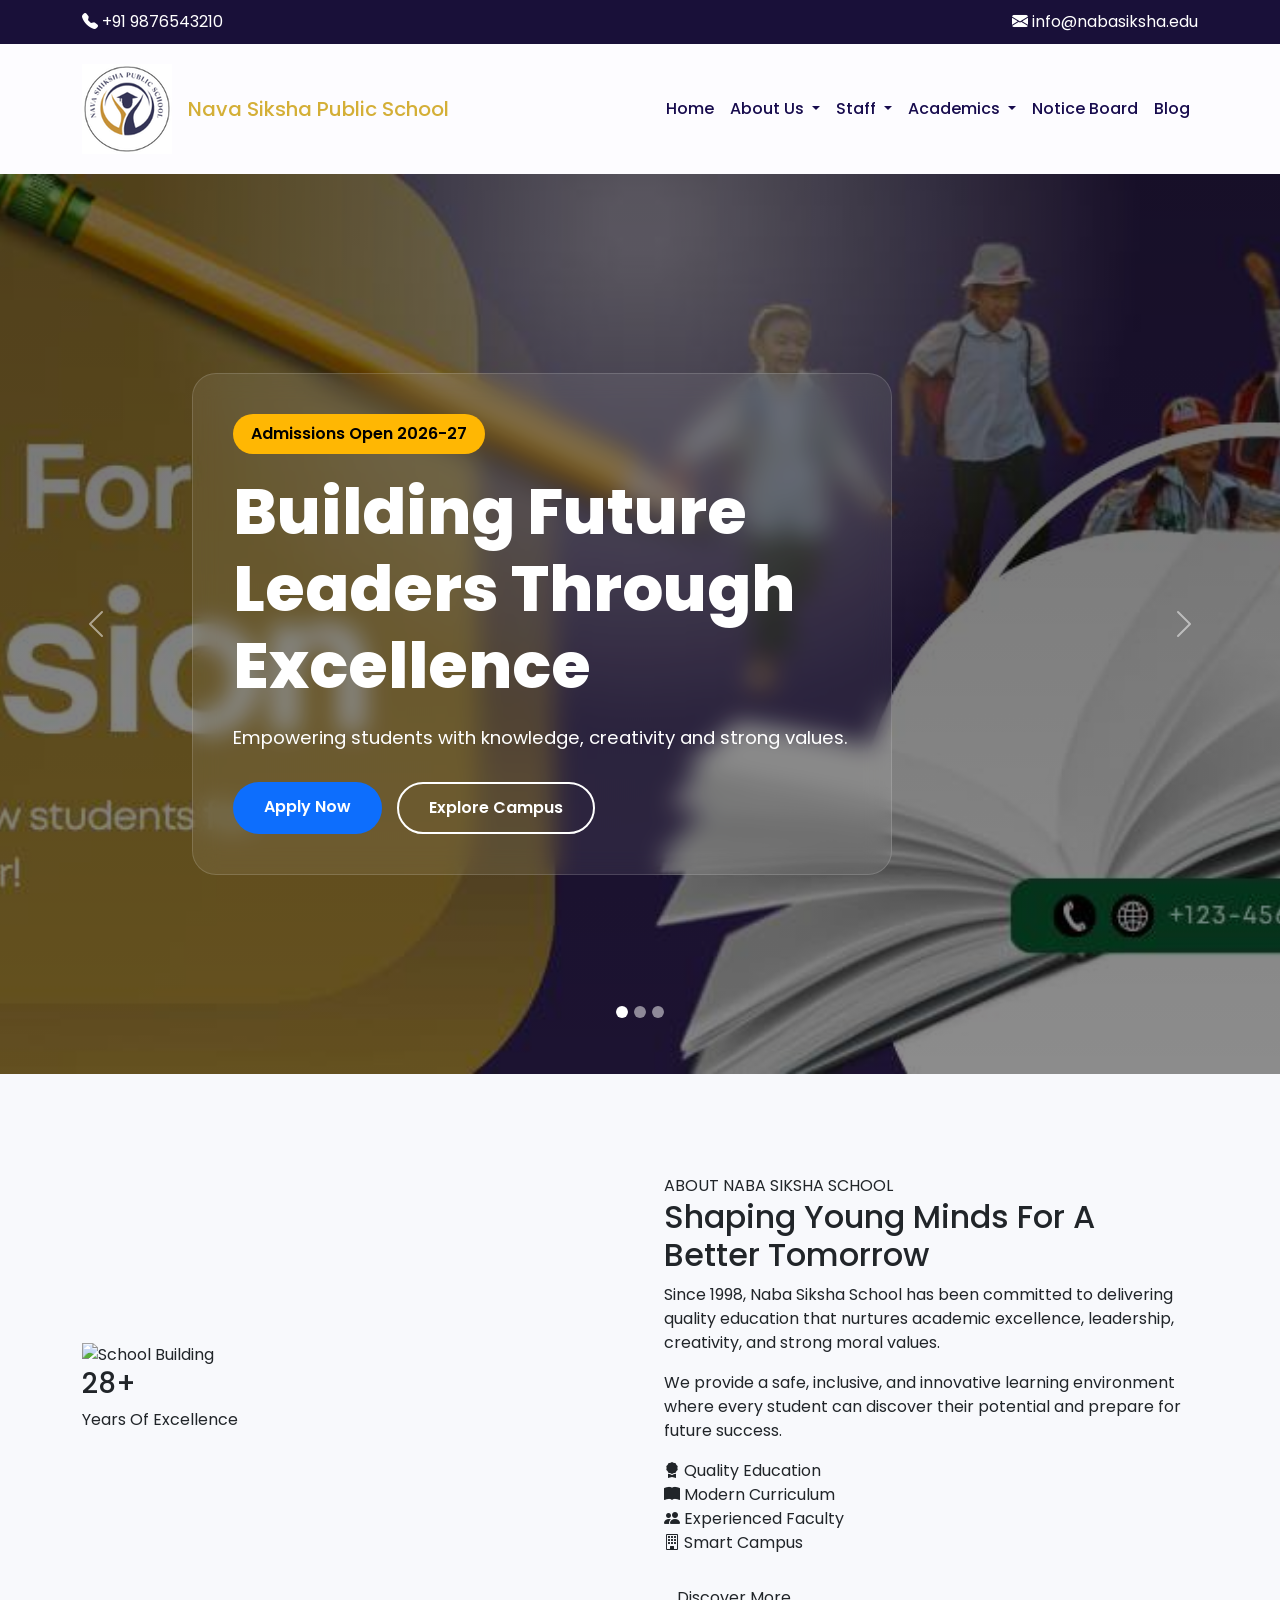
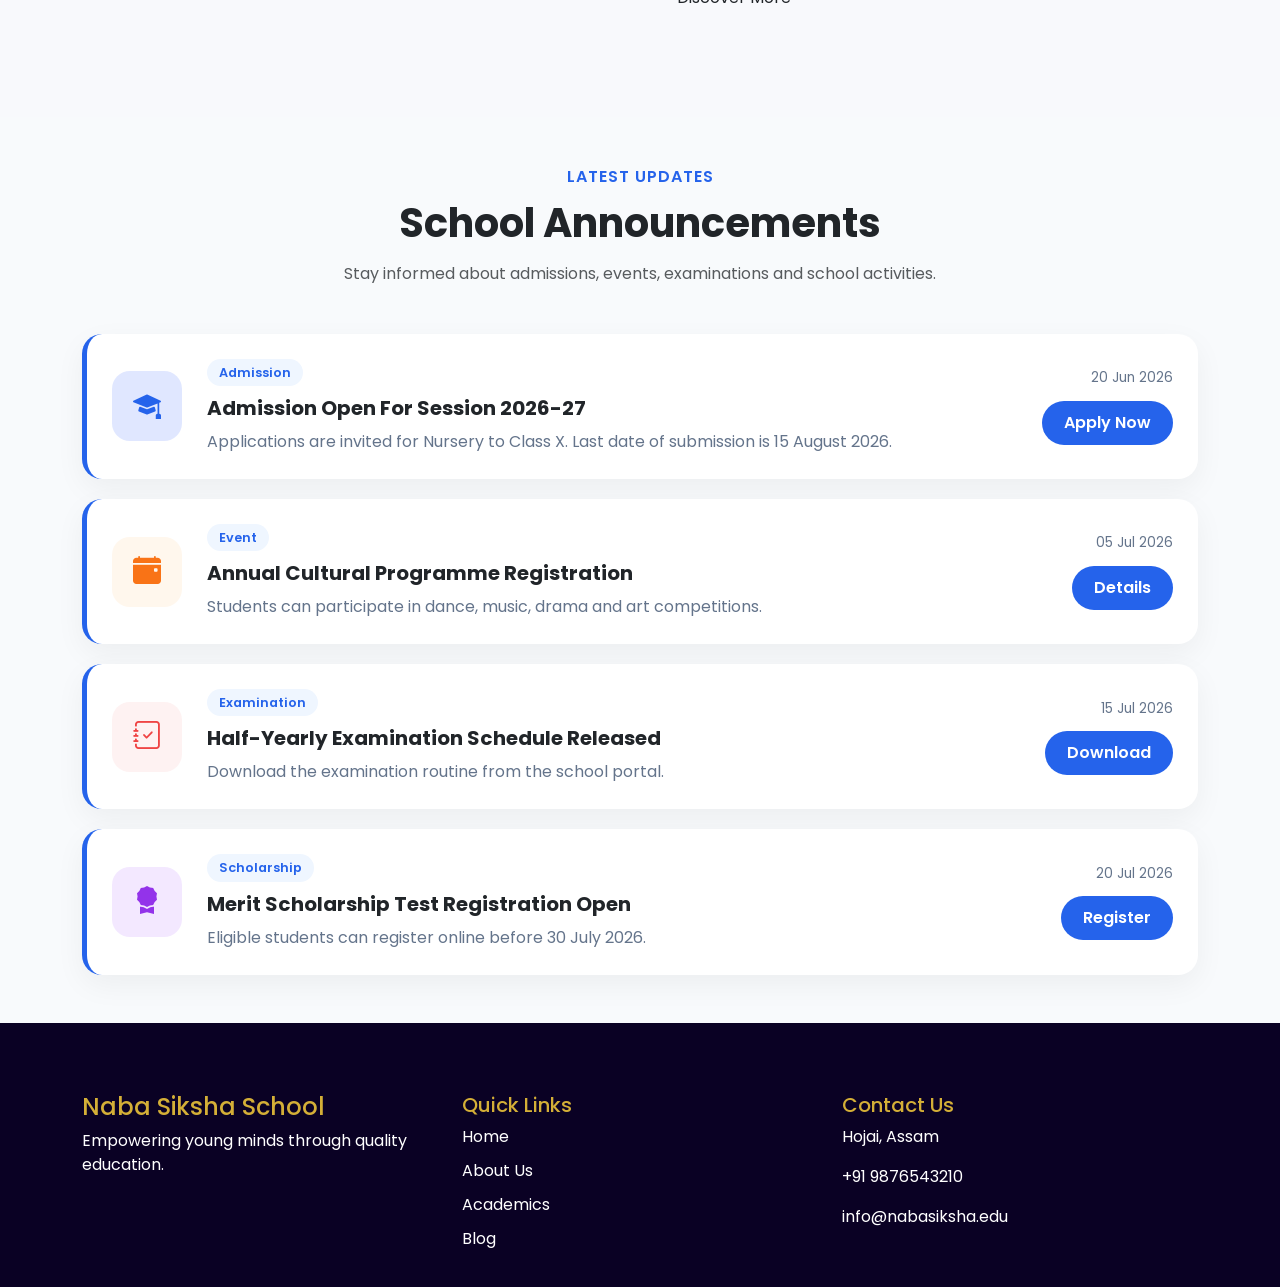
==== index.html @ 8fa44a5c "update" ====
<!DOCTYPE html>
<html lang="en">
<head>
<meta charset="UTF-8">
<meta name="viewport" content="width=device-width, initial-scale=1.0">

<title>Naba Siksha School</title>

<link href="https://cdn.jsdelivr.net/npm/bootstrap@5.3.3/dist/css/bootstrap.min.css" rel="stylesheet">

<link rel="stylesheet" href="https://cdn.jsdelivr.net/npm/bootstrap-icons@1.11.3/font/bootstrap-icons.css">

<link rel="preconnect" href="https://fonts.googleapis.com">
<link href="https://fonts.googleapis.com/css2?family=Poppins:wght@300;400;500;600;700;800&display=swap" rel="stylesheet">
<link rel="stylesheet"
href="https://cdn.jsdelivr.net/npm/bootstrap-icons@1.11.3/font/bootstrap-icons.min.css">

<link rel="stylesheet" href="assets/css/index.css">
</head>

<body>

<!-- Top Header -->
<div class="top-header">
    <div class="container">
        <div class="row">
            <div class="col-md-6">
                <span><i class="bi bi-telephone-fill"></i> +91 9876543210</span>
            </div>

            <div class="col-md-6 text-end">
                <span><i class="bi bi-envelope-fill"></i> info@nabasiksha.edu</span>
            </div>
        </div>
    </div>
</div>

<!-- Navbar -->
<nav class="navbar navbar-expand-lg navbar-dark sticky-top">
    <div class="container">

       <a class="navbar-brand d-flex align-items-center" href="#">
    
    <img src="assets/image/logo/logo.png"
         alt="School Logo"
         class="school-logo">

    <div class="ms-3">
        <h5 class="mb-0 school-name">
            Nava Siksha Public School
        
    </div>

</a>

        <button class="navbar-toggler"
                type="button"
                data-bs-toggle="collapse"
                data-bs-target="#navbarContent">
            <span class="navbar-toggler-icon"></span>
        </button>

        <div class="collapse navbar-collapse" id="navbarContent">

            <ul class="navbar-nav ms-auto">

                <li class="nav-item">
                    <a class="nav-link active" href="#">Home</a>
                </li>

                <li class="nav-item dropdown">
                    <a class="nav-link dropdown-toggle"
                       href="#"
                       data-bs-toggle="dropdown">
                        About Us
                    </a>

                    <ul class="dropdown-menu">
                        <li>
                            <a class="dropdown-item" href="#">
                                About The School
                            </a>
                        </li>

                        <li>
                            <a class="dropdown-item" href="#">
                                Vision & Goals
                            </a>
                        </li>
                    </ul>
                </li>

                <li class="nav-item dropdown">
                    <a class="nav-link dropdown-toggle"
                       href="#"
                       data-bs-toggle="dropdown">
                        Staff
                    </a>

                    <ul class="dropdown-menu">
                        <li><a class="dropdown-item" href="#">Rector's Message</a></li>
                        <li><a class="dropdown-item" href="#">Principal's Message</a></li>
                        <li><a class="dropdown-item" href="#">Our Faculty</a></li>
                        <li><a class="dropdown-item" href="#">Governing Body</a></li>
                    </ul>
                </li>

                <li class="nav-item dropdown">
                    <a class="nav-link dropdown-toggle"
                       href="#"
                       data-bs-toggle="dropdown">
                        Academics
                    </a>

                    <ul class="dropdown-menu">
                        <li><a class="dropdown-item" href="#">Sports</a></li>
                        <li><a class="dropdown-item" href="#">Occasions</a></li>
                        <li><a class="dropdown-item" href="#">Parent Teacher Meet</a></li>
                    </ul>
                </li>

                <li class="nav-item">
                    <a class="nav-link" href="#">Notice Board</a>
                </li>

                <li class="nav-item">
                    <a class="nav-link" href="#">Blog</a>
                </li>

            </ul>

        </div>
    </div>
</nav>

<!-- Hero Section -->
<section class="hero-section">

    <div id="schoolSlider"
         class="carousel slide carousel-fade"
         data-bs-ride="carousel">

        <!-- Indicators -->
        <div class="carousel-indicators">
            <button type="button"
                    data-bs-target="#schoolSlider"
                    data-bs-slide-to="0"
                    class="active"></button>

            <button type="button"
                    data-bs-target="#schoolSlider"
                    data-bs-slide-to="1"></button>

            <button type="button"
                    data-bs-target="#schoolSlider"
                    data-bs-slide-to="2"></button>
        </div>

        <div class="carousel-inner">

            <!-- Slide 1 -->
            <div class="carousel-item active">
                <img src="assets/image/1.jpg" class="d-block w-100" alt="School">

                <div class="overlay"></div>

                <div class="carousel-caption">
                    <div class="hero-content">
                        <span class="hero-badge">
                            Admissions Open 2026-27
                        </span>

                        <h1>
                            Building Future Leaders Through Excellence
                        </h1>

                        <p>
                            Empowering students with knowledge,
                            creativity and strong values.
                        </p>

                        <div class="hero-buttons">
                            <a href="#" class="btn btn-primary-custom">
                                Apply Now
                            </a>

                            <a href="#" class="btn btn-outline-custom">
                                Explore Campus
                            </a>
                        </div>
                    </div>
                </div>
            </div>

            <!-- Slide 2 -->
            <div class="carousel-item">
                <img src="assets/image/2.jpg" class="d-block w-100" alt="Students">

                <div class="overlay"></div>

                <div class="carousel-caption">
                    <div class="hero-content">
                        <span class="hero-badge">
                            Learn • Lead • Inspire
                        </span>

                        <h1>
                            Where Knowledge Meets Character
                        </h1>

                        <p>
                            Creating confident learners and responsible
                            citizens for tomorrow.
                        </p>
                    </div>
                </div>
            </div>

            <!-- Slide 3 -->
            <div class="carousel-item">
                <img src="assets/image/3.jpg" class="d-block w-100" alt="Campus">

                <div class="overlay"></div>

                <div class="carousel-caption">
                    <div class="hero-content">
                        <span class="hero-badge">
                            Modern Learning Environment
                        </span>

                        <h1>
                            Preparing Students For The Future
                        </h1>

                        <p>
                            Smart classrooms, innovation and holistic
                            development.
                        </p>
                    </div>
                </div>
            </div>

        </div>

        <!-- Controls -->
        <button class="carousel-control-prev"
                type="button"
                data-bs-target="#schoolSlider"
                data-bs-slide="prev">
            <span class="carousel-control-prev-icon"></span>
        </button>

        <button class="carousel-control-next"
                type="button"
                data-bs-target="#schoolSlider"
                data-bs-slide="next">
            <span class="carousel-control-next-icon"></span>
        </button>

    </div>

</section>

<!-- About Section -->
<section class="about-section section-padding">
    <div class="container">

        <div class="row align-items-center g-5">

            <!-- Image Area -->
            <div class="col-lg-6">
                <div class="about-image-wrapper">

                    <img src="assets/images/school-building.jpg"
                         alt="School Building"
                         class="img-fluid about-main-image">

                    <!-- Floating Badge -->
                    <div class="experience-card">
                        <h3>28+</h3>
                        <p>Years Of Excellence</p>
                    </div>

                </div>
            </div>

            <!-- Content Area -->
            <div class="col-lg-6">

                <span class="section-tag">
                    ABOUT NABA SIKSHA SCHOOL
                </span>

                <h2 class="about-title">
                    Shaping Young Minds For A
                    Better Tomorrow
                </h2>

                <p class="about-text">
                    Since 1998, Naba Siksha School has been committed
                    to delivering quality education that nurtures
                    academic excellence, leadership, creativity, and
                    strong moral values.
                </p>

                <p class="about-text">
                    We provide a safe, inclusive, and innovative
                    learning environment where every student can
                    discover their potential and prepare for future
                    success.
                </p>

                <!-- Features -->
                <div class="about-features">

                    <div class="feature-item">
                        <i class="bi bi-award-fill"></i>
                        <span>Quality Education</span>
                    </div>

                    <div class="feature-item">
                        <i class="bi bi-book-fill"></i>
                        <span>Modern Curriculum</span>
                    </div>

                    <div class="feature-item">
                        <i class="bi bi-people-fill"></i>
                        <span>Experienced Faculty</span>
                    </div>

                    <div class="feature-item">
                        <i class="bi bi-building"></i>
                        <span>Smart Campus</span>
                    </div>

                </div>

                <div class="mt-4">
                    <a href="#" class="btn btn-theme">
                        Discover More
                    </a>
                </div>

            </div>

        </div>

    </div>
</section>

<!-- Notice Board Section -->
<section class="notice-section py-5">
    <div class="container">

        <div class="text-center mb-5">
            <span class="notice-subtitle">LATEST UPDATES</span>
            <h2 class="section-title">School Announcements</h2>
            <p class="text-muted">
                Stay informed about admissions, events, examinations and school activities.
            </p>
        </div>

        <div class="notice-timeline">

            <!-- Notice -->
            <div class="notice-box">
                <div class="notice-icon">
                    <i class="bi bi-mortarboard-fill"></i>
                </div>

                <div class="notice-content">
                    <span class="notice-category">Admission</span>
                    <h5>Admission Open For Session 2026-27</h5>
                    <p>
                        Applications are invited for Nursery to Class X.
                        Last date of submission is 15 August 2026.
                    </p>
                </div>

                <div class="notice-action">
                    <span class="notice-date">20 Jun 2026</span>
                    <a href="#" class="btn-view">Apply Now</a>
                </div>
            </div>

            <!-- Notice -->
            <div class="notice-box">
                <div class="notice-icon event">
                    <i class="bi bi-calendar-event-fill"></i>
                </div>

                <div class="notice-content">
                    <span class="notice-category">Event</span>
                    <h5>Annual Cultural Programme Registration</h5>
                    <p>
                        Students can participate in dance, music, drama and art competitions.
                    </p>
                </div>

                <div class="notice-action">
                    <span class="notice-date">05 Jul 2026</span>
                    <a href="#" class="btn-view">Details</a>
                </div>
            </div>

            <!-- Notice -->
            <div class="notice-box">
                <div class="notice-icon exam">
                    <i class="bi bi-journal-check"></i>
                </div>

                <div class="notice-content">
                    <span class="notice-category">Examination</span>
                    <h5>Half-Yearly Examination Schedule Released</h5>
                    <p>
                        Download the examination routine from the school portal.
                    </p>
                </div>

                <div class="notice-action">
                    <span class="notice-date">15 Jul 2026</span>
                    <a href="#" class="btn-view">Download</a>
                </div>
            </div>

            <!-- Notice -->
            <div class="notice-box">
                <div class="notice-icon scholarship">
                    <i class="bi bi-award-fill"></i>
                </div>

                <div class="notice-content">
                    <span class="notice-category">Scholarship</span>
                    <h5>Merit Scholarship Test Registration Open</h5>
                    <p>
                        Eligible students can register online before 30 July 2026.
                    </p>
                </div>

                <div class="notice-action">
                    <span class="notice-date">20 Jul 2026</span>
                    <a href="#" class="btn-view">Register</a>
                </div>
            </div>

        </div>

    </div>
</section>

<!-- Footer -->
<footer>
    <div class="container">
        <div class="row">

            <div class="col-lg-4">
                <h4>Naba Siksha School</h4>
                <p>
                    Empowering young minds through quality education.
                </p>
            </div>

            <div class="col-lg-4">
                <h5>Quick Links</h5>

                <ul>
                    <li>Home</li>
                    <li>About Us</li>
                    <li>Academics</li>
                    <li>Blog</li>
                </ul>
            </div>

            <div class="col-lg-4">
                <h5>Contact Us</h5>

                <p>Hojai, Assam</p>
                <p>+91 9876543210</p>
                <p>info@nabasiksha.edu</p>
            </div>

        </div>
    </div>
</footer>

<script src="https://cdn.jsdelivr.net/npm/bootstrap@5.3.3/dist/js/bootstrap.bundle.min.js"></script>
<script src="assets/js/main.js"></script>

</body>
</html>
---- assets/css/index.css ----
body{
    font-family:'Poppins',sans-serif;
    background:#f8f9fc;
}

.section-padding{
    padding:100px 0;
}

.top-header{
    background:#0e0530f3;
    color:#ffffff;
    padding:10px 0;
}

.navbar{
    background:#fdfcff;
    padding:15px 0;
}

.navbar-brand{
    color:#D4AF37 !important;
    font-size:1.5rem;
}

.nav-link{
    color:#170b4d !important;
    font-weight:500;
}

.nav-link:hover{
    color:#D4AF37 !important;
}

.dropdown-menu{
    border:none;
    border-radius:12px;
    box-shadow:0 10px 30px rgba(0,0,0,.1);
}

.dropdown-item:hover{
    background:#D4AF37;
    color:#0e0625;
}

.hero-section{
    position:relative;
}

.hero-section .carousel-item{
    height:100vh;
    min-height:650px;
}

.hero-section .carousel-item img{
    height:100%;
    width:100%;
    object-fit:cover;
    animation:zoomEffect 10s linear infinite;
}

.overlay{
    position:absolute;
    inset:0;
    background:linear-gradient(
        rgba(0,0,0,.55),
        rgba(0,0,0,.45)
    );
}

.carousel-caption{
    bottom:50%;
    transform:translateY(50%);
    text-align:left;
}

.hero-content{
    max-width:700px;
    padding:40px;
    border-radius:24px;
    backdrop-filter:blur(12px);
    background:rgba(255,255,255,.08);
    border:1px solid rgba(255,255,255,.15);
}

.hero-badge{
    display:inline-block;
    padding:8px 18px;
    border-radius:50px;
    background:#ffb703;
    color:#000;
    font-weight:600;
    margin-bottom:20px;
}

.hero-content h1{
    font-size:4rem;
    font-weight:800;
    line-height:1.2;
    margin-bottom:20px;
}

.hero-content p{
    font-size:1.15rem;
    margin-bottom:30px;
}

.hero-buttons{
    display:flex;
    gap:15px;
    flex-wrap:wrap;
}

.btn-primary-custom{
    background:#0d6efd;
    color:#fff;
    padding:12px 30px;
    border-radius:50px;
    font-weight:600;
}

.btn-primary-custom:hover{
    background:#0b5ed7;
    color:#fff;
}

.btn-outline-custom{
    border:2px solid #fff;
    color:#fff;
    padding:12px 30px;
    border-radius:50px;
    font-weight:600;
}

.btn-outline-custom:hover{
    background:#fff;
    color:#000;
}

.carousel-indicators{
    bottom:30px;
}

.carousel-indicators button{
    width:12px !important;
    height:12px !important;
    border-radius:50%;
    margin:0 6px;
}

@keyframes zoomEffect{
    from{
        transform:scale(1);
    }
    to{
        transform:scale(1.08);
    }
}

/* Mobile */
@media(max-width:768px){

    .hero-section .carousel-item{
        height:80vh;
    }

    .hero-content{
        padding:25px;
    }

    .hero-content h1{
        font-size:2rem;
    }

    .hero-content p{
        font-size:1rem;
    }

    .carousel-caption{
        left:5%;
        right:5%;
    }
}



.notice-section{
    background:#f8fafc;
}

.notice-subtitle{
    display:inline-block;
    color:#2563eb;
    font-weight:600;
    letter-spacing:1px;
    margin-bottom:10px;
}

.section-title{
    font-size:2.5rem;
    font-weight:700;
    margin-bottom:15px;
}

.notice-timeline{
    display:flex;
    flex-direction:column;
    gap:20px;
}

.notice-box{
    background:#fff;
    border-radius:20px;
    padding:25px;
    display:flex;
    align-items:center;
    gap:25px;
    box-shadow:0 10px 30px rgba(0,0,0,.05);
    transition:.3s;
    border-left:5px solid #2563eb;
}

.notice-box:hover{
    transform:translateY(-5px);
    box-shadow:0 20px 40px rgba(0,0,0,.08);
}

.notice-icon{
    width:70px;
    height:70px;
    min-width:70px;
    border-radius:18px;
    background:#e0e7ff;
    color:#2563eb;
    display:flex;
    align-items:center;
    justify-content:center;
    font-size:28px;
}

.notice-icon.event{
    background:#fff7ed;
    color:#f97316;
}

.notice-icon.exam{
    background:#fef2f2;
    color:#ef4444;
}

.notice-icon.scholarship{
    background:#f3e8ff;
    color:#9333ea;
}

.notice-content{
    flex:1;
}

.notice-category{
    display:inline-block;
    background:#eff6ff;
    color:#2563eb;
    padding:4px 12px;
    border-radius:30px;
    font-size:.8rem;
    font-weight:600;
    margin-bottom:10px;
}

.notice-content h5{
    font-weight:700;
    margin-bottom:10px;
}

.notice-content p{
    margin-bottom:0;
    color:#64748b;
}

.notice-action{
    text-align:right;
}

.notice-date{
    display:block;
    font-size:.85rem;
    color:#64748b;
    margin-bottom:12px;
}

.btn-view{
    display:inline-block;
    background:#2563eb;
    color:#fff;
    padding:10px 22px;
    border-radius:50px;
    text-decoration:none;
    font-weight:600;
}

.btn-view:hover{
    color:#fff;
    background:#1d4ed8;
}

/* Mobile */
@media(max-width:768px){

    .notice-box{
        flex-direction:column;
        align-items:flex-start;
    }

    .notice-action{
        width:100%;
        text-align:left;
    }

    .btn-view{
        width:100%;
        text-align:center;
    }

    .section-title{
        font-size:2rem;
    }
}
footer{
    background:#0a0124;
    color:white;
    padding:70px 0 20px;
}

footer ul{
    list-style:none;
    padding:0;
}

footer li{
    margin-bottom:10px;
}

footer h4,
footer h5{
    color:#D4AF37;
}
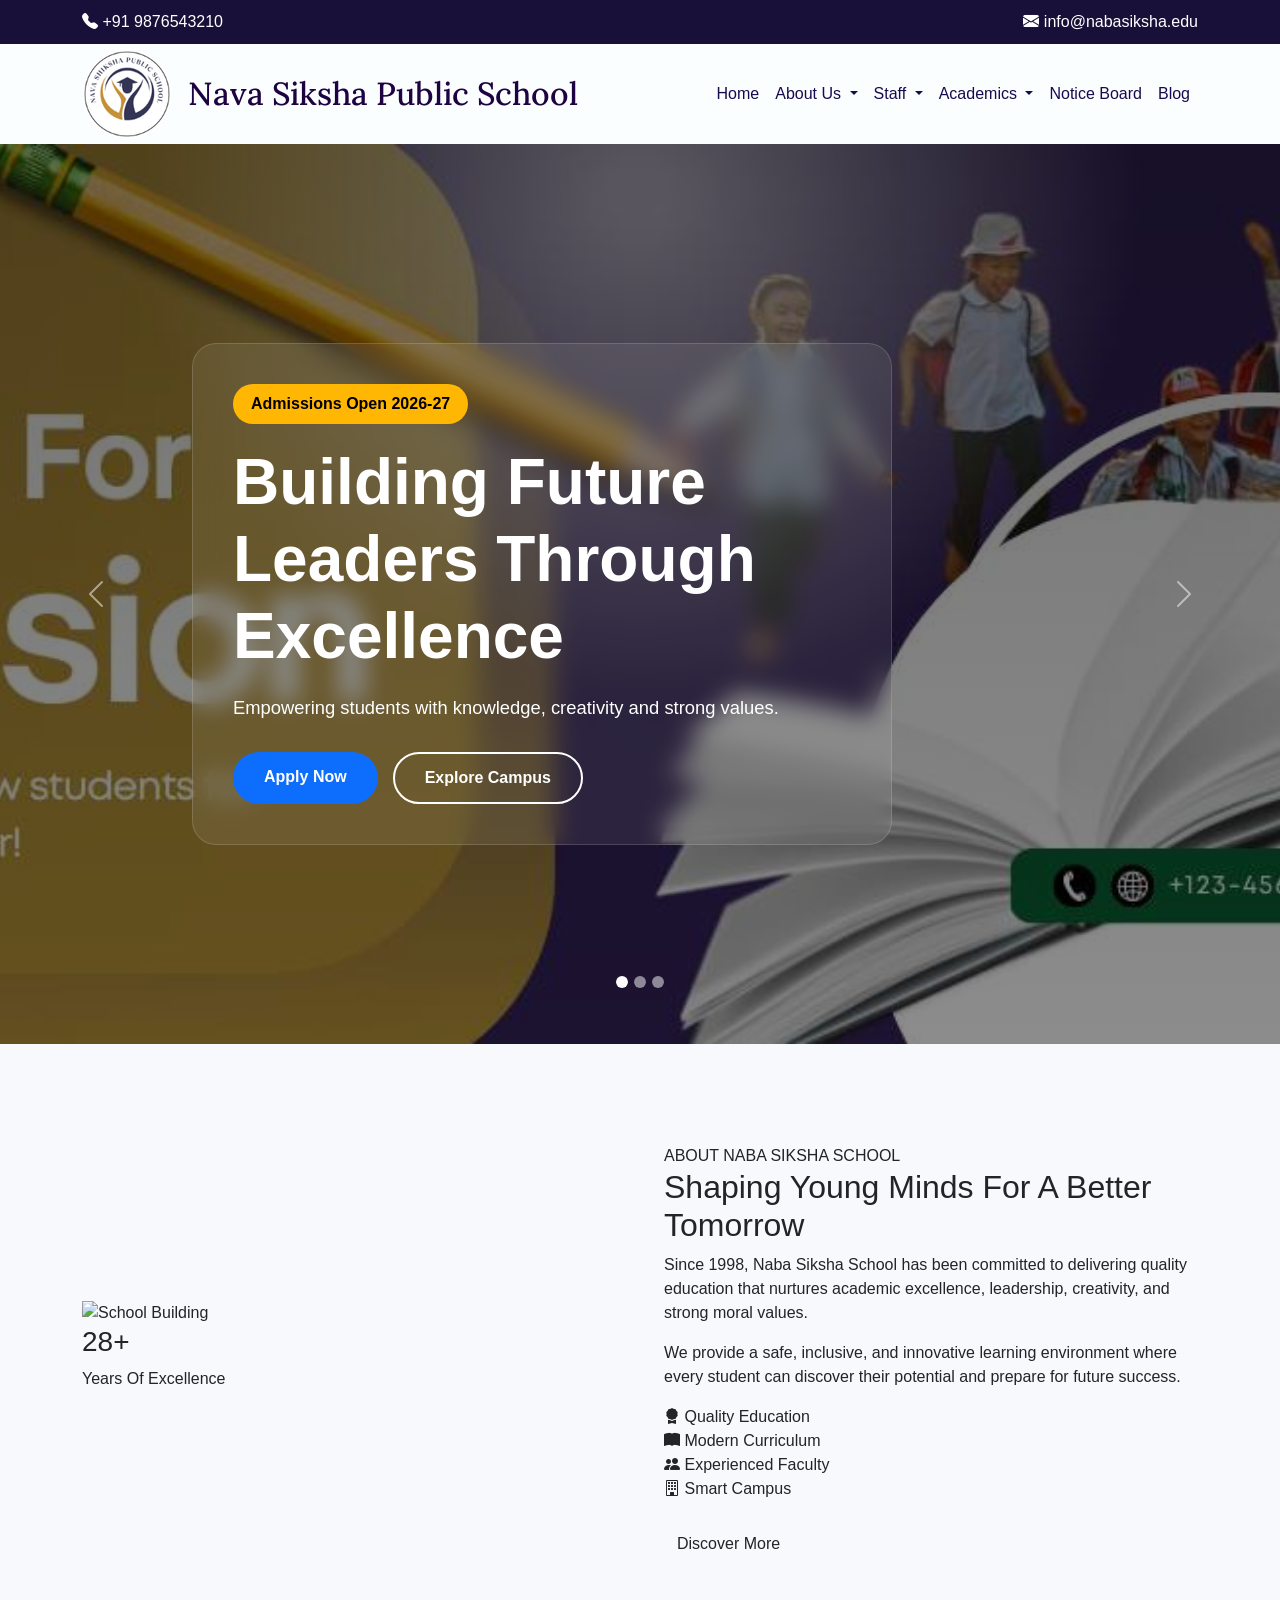
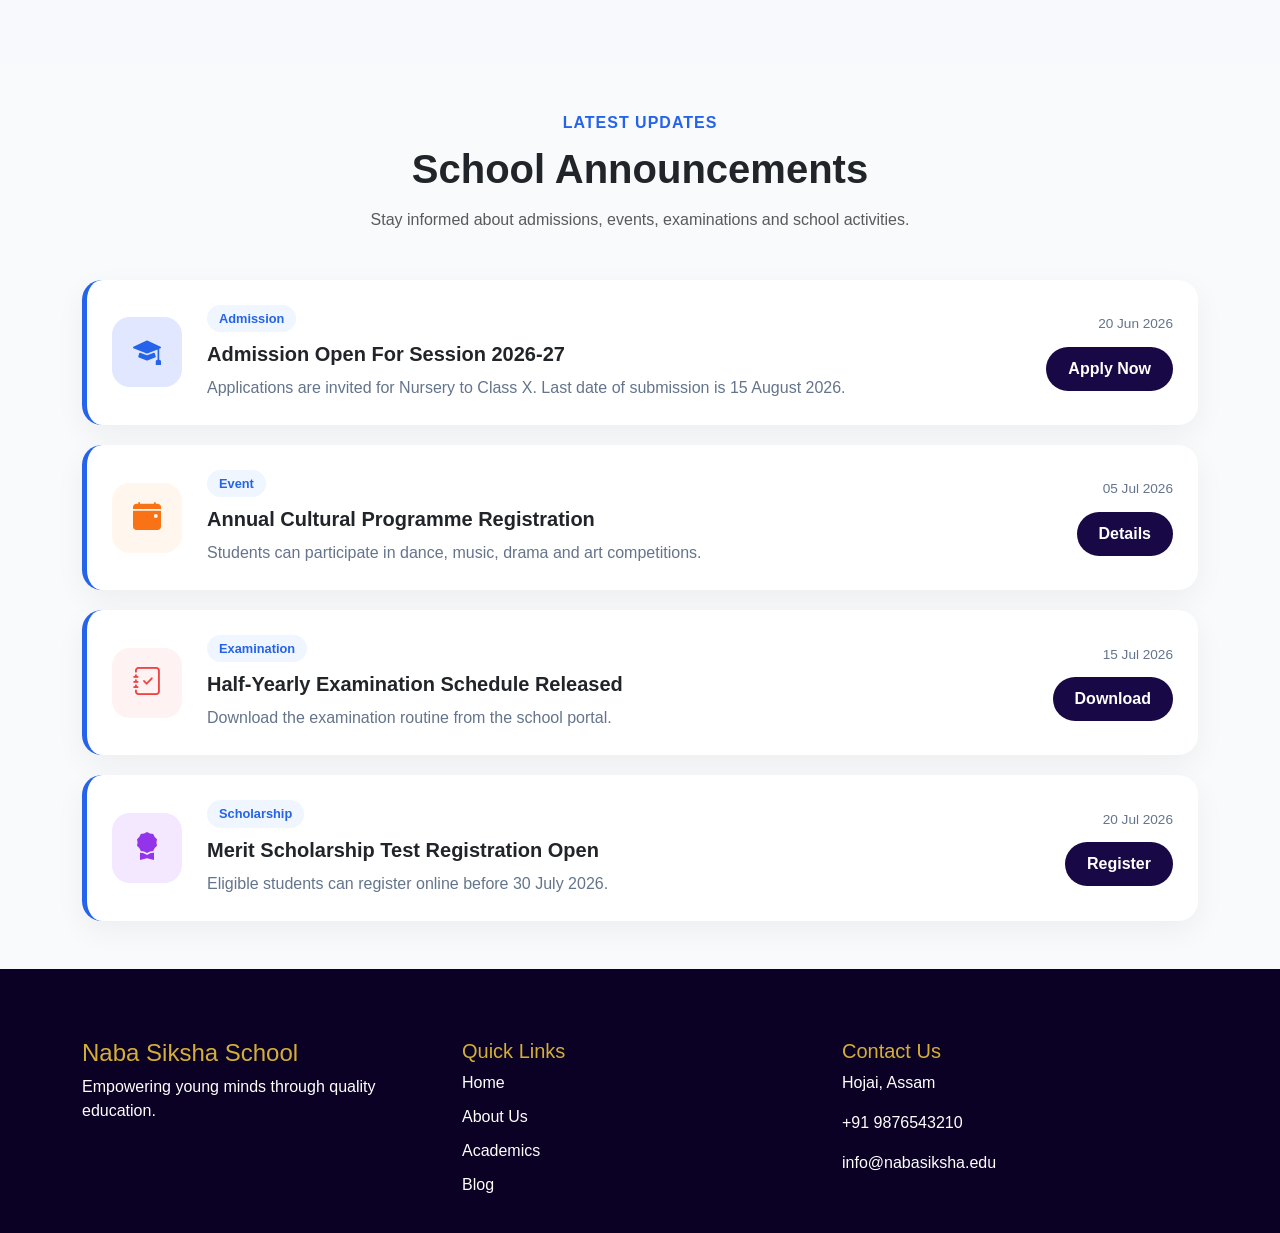
==== commit 2e0c5b2a: "updated" ====
--- a/index.html
+++ b/index.html
@@ -11,7 +11,7 @@
 <link rel="stylesheet" href="https://cdn.jsdelivr.net/npm/bootstrap-icons@1.11.3/font/bootstrap-icons.css">
 
 <link rel="preconnect" href="https://fonts.googleapis.com">
-<link href="https://fonts.googleapis.com/css2?family=Poppins:wght@300;400;500;600;700;800&display=swap" rel="stylesheet">
+<link href="https://fonts.googleapis.com/css2?family=Lora:ital,wght@0,400..700;1,400..700&family=Merriweather:ital,opsz,wght@0,18..144,300..900;1,18..144,300..900&display=swap" rel="stylesheet">
 <link rel="stylesheet"
 href="https://cdn.jsdelivr.net/npm/bootstrap-icons@1.11.3/font/bootstrap-icons.min.css">
 
@@ -53,12 +53,17 @@
 
 </a>
 
-        <button class="navbar-toggler"
-                type="button"
-                data-bs-toggle="collapse"
-                data-bs-target="#navbarContent">
-            <span class="navbar-toggler-icon"></span>
-        </button>
+      <button class="navbar-toggler custom-toggler"
+        type="button"
+        data-bs-toggle="collapse"
+        data-bs-target="#navbarContent"
+        aria-label="Toggle navigation">
+
+    <span></span>
+    <span></span>
+    <span></span>
+
+</button>
 
         <div class="collapse navbar-collapse" id="navbarContent">
 
--- a/assets/css/index.css
+++ b/assets/css/index.css
@@ -13,9 +13,42 @@
     padding:10px 0;
 }
 
+.custom-toggler{
+    border:none;
+    width:50px;
+    height:50px;
+    background:rgba(13, 6, 32, 0.959);
+    border:1px solid rgba(255,255,255,.2);
+    border-radius:10px;
+    backdrop-filter:blur(12px);
+    display:flex;
+    flex-direction:column;
+    justify-content:center;
+    align-items:center;
+    gap:5px;
+}
+
+.custom-toggler span{
+    width:24px;
+    height:2.8px;
+    background:#fdfdff;
+    border-radius:20px;
+}
+
+.school-logo{
+    border-radius: 50%;
+}
+.school-name{
+    font-size:2rem;
+    color:#1d0341;
+}
+.school-name{
+    font-family: "Lora", serif;
+}
+
 .navbar{
-    background:#fdfcff;
-    padding:15px 0;
+    background:#fbfeff;
+    padding:0px 0;
 }
 
 .navbar-brand{
@@ -291,7 +324,7 @@
 
 .btn-view{
     display:inline-block;
-    background:#2563eb;
+    background:#180846;
     color:#fff;
     padding:10px 22px;
     border-radius:50px;
@@ -301,7 +334,7 @@
 
 .btn-view:hover{
     color:#fff;
-    background:#1d4ed8;
+    background:#a1860b;
 }
 
 /* Mobile */
@@ -325,6 +358,115 @@
     .section-title{
         font-size:2rem;
     }
+}
+
+/* Mobile general adjustments */
+@media(max-width:768px){
+
+  .top-header{
+    padding:8px 0;
+    font-size:14px;
+    white-space:nowrap;
+}
+
+.top-header .row{
+    display:flex;
+    align-items:center;
+    justify-content:space-between;
+    flex-wrap:nowrap;
+}
+
+.top-header .col-md-6{
+    width:50%;
+}
+
+    .navbar-toggler-icon{
+        color: #180846;
+    }
+
+    .navbar .container{
+        padding:0 10px;
+    }
+
+    .navbar-brand{
+        display:flex;
+        align-items:center;
+        gap:10px;
+    }
+
+    .school-logo{
+        width:48px;
+        height:auto;
+        object-fit:contain;
+          border-radius: 50%;
+          margin-left: 17px;
+    }
+
+    .school-name{
+        font-size:1rem;
+        line-height:1;
+        margin:0;
+        margin-left: -15px;
+    }
+
+    .navbar-collapse{
+        margin-top:10px;
+    }
+
+    .hero-content{
+        max-width:100%;
+        padding:20px;
+        border-radius:16px;
+    }
+
+    .hero-badge{
+        padding:6px 14px;
+        font-size:.9rem;
+    }
+
+    .hero-buttons a{
+        padding:10px 18px;
+        font-size:.95rem;
+    }
+
+    .about-image-wrapper{
+        text-align:center;
+    }
+
+    .about-main-image{
+        max-width:100%;
+        height:auto;
+        border-radius:12px;
+    }
+
+    .experience-card{
+        position:relative;
+        top:-40px;
+        left:auto;
+        right:auto;
+        display:inline-block;
+        margin-top:-40px;
+    }
+
+    .about-features{
+        display:flex;
+        flex-wrap:wrap;
+        gap:10px;
+    }
+
+    .feature-item{
+        flex:1 1 45%;
+        min-width:0;
+    }
+
+    footer .row{
+        display:block;
+    }
+
+    footer .col-lg-4{
+        margin-bottom:20px;
+    }
+
 }
 footer{
     background:#0a0124;
@@ -344,4 +486,5 @@
 footer h4,
 footer h5{
     color:#D4AF37;
-}+}
+
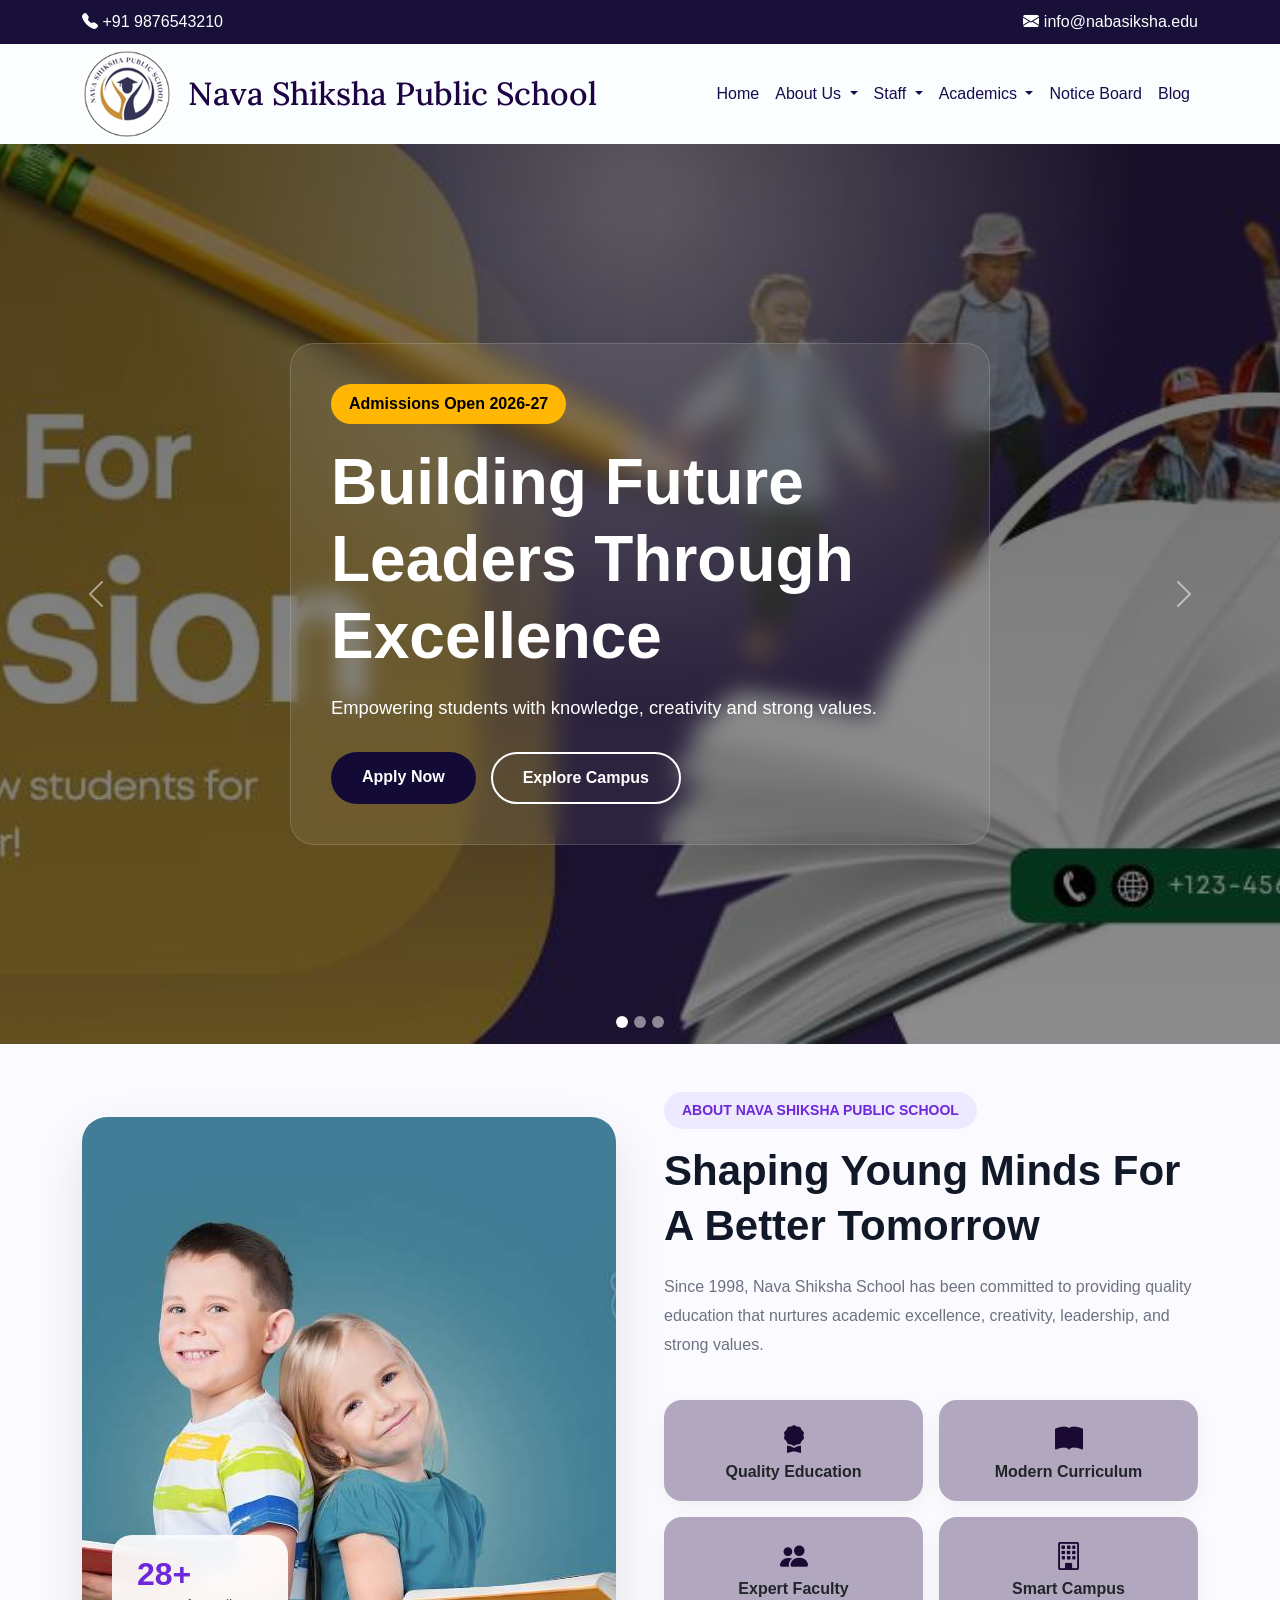
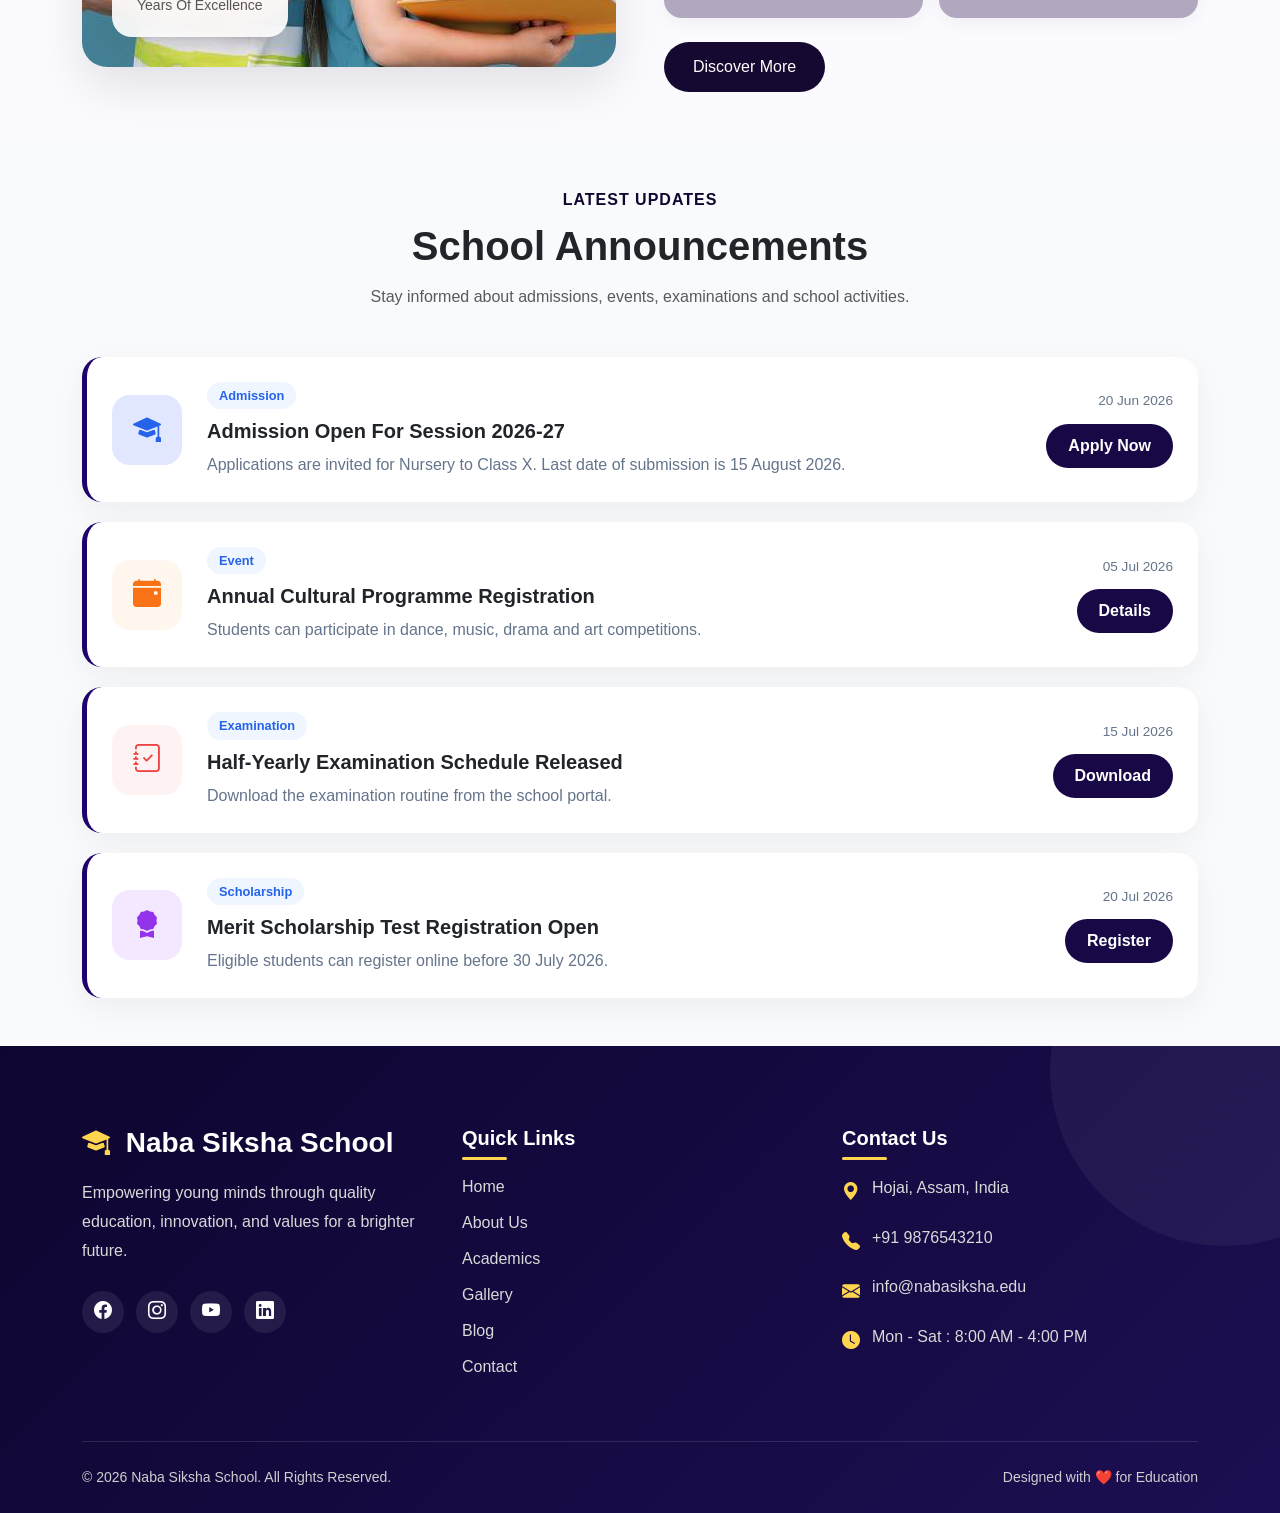
==== commit e97e9ade: "updated" ====
--- a/index.html
+++ b/index.html
@@ -39,7 +39,7 @@
 <nav class="navbar navbar-expand-lg navbar-dark sticky-top">
     <div class="container">
 
-       <a class="navbar-brand d-flex align-items-center" href="#">
+       <a class="navbar-brand d-flex align-items-center" href="index.html">
     
     <img src="assets/image/logo/logo.png"
          alt="School Logo"
@@ -47,7 +47,7 @@
 
     <div class="ms-3">
         <h5 class="mb-0 school-name">
-            Nava Siksha Public School
+            Nava Shiksha Public School
         
     </div>
 
@@ -169,7 +169,7 @@
 
                 <div class="overlay"></div>
 
-                <div class="carousel-caption">
+               <div class="carousel-caption d-flex align-items-center justify-content-center h-100">
                     <div class="hero-content">
                         <span class="hero-badge">
                             Admissions Open 2026-27
@@ -203,7 +203,7 @@
 
                 <div class="overlay"></div>
 
-                <div class="carousel-caption">
+                <div class="carousel-caption d-flex align-items-center justify-content-center h-100">
                     <div class="hero-content">
                         <span class="hero-badge">
                             Learn • Lead • Inspire
@@ -227,7 +227,7 @@
 
                 <div class="overlay"></div>
 
-                <div class="carousel-caption">
+               <div class="carousel-caption d-flex align-items-center justify-content-center h-100">
                     <div class="hero-content">
                         <span class="hero-badge">
                             Modern Learning Environment
@@ -265,86 +265,84 @@
     </div>
 
 </section>
-
 <!-- About Section -->
-<section class="about-section section-padding">
+<section class="about-section py-5">
     <div class="container">
 
         <div class="row align-items-center g-5">
 
-            <!-- Image Area -->
+            <!-- Left Image -->
             <div class="col-lg-6">
-                <div class="about-image-wrapper">
-
-                    <img src="assets/images/school-building.jpg"
-                         alt="School Building"
-                         class="img-fluid about-main-image">
-
-                    <!-- Floating Badge -->
+
+                <div class="about-image-box">
+
+                    <img src="assets/image/about.jpg"
+                         class="img-fluid about-img"
+                         alt="School">
+
                     <div class="experience-card">
-                        <h3>28+</h3>
-                        <p>Years Of Excellence</p>
-                    </div>
-
-                </div>
-            </div>
-
-            <!-- Content Area -->
+                        <h2>28+</h2>
+                        <span>Years Of Excellence</span>
+                    </div>
+
+                </div>
+
+            </div>
+
+            <!-- Right Content -->
             <div class="col-lg-6">
 
                 <span class="section-tag">
-                    ABOUT NABA SIKSHA SCHOOL
+                    ABOUT NAVA SHIKSHA PUBLIC SCHOOL
                 </span>
 
                 <h2 class="about-title">
-                    Shaping Young Minds For A
-                    Better Tomorrow
+                    Shaping Young Minds For A Better Tomorrow
                 </h2>
 
                 <p class="about-text">
-                    Since 1998, Naba Siksha School has been committed
-                    to delivering quality education that nurtures
-                    academic excellence, leadership, creativity, and
-                    strong moral values.
+                    Since 1998, Nava Shiksha School has been committed
+                    to providing quality education that nurtures
+                    academic excellence, creativity, leadership,
+                    and strong values.
                 </p>
 
-                <p class="about-text">
-                    We provide a safe, inclusive, and innovative
-                    learning environment where every student can
-                    discover their potential and prepare for future
-                    success.
-                </p>
-
                 <!-- Features -->
-                <div class="about-features">
-
-                    <div class="feature-item">
-                        <i class="bi bi-award-fill"></i>
-                        <span>Quality Education</span>
-                    </div>
-
-                    <div class="feature-item">
-                        <i class="bi bi-book-fill"></i>
-                        <span>Modern Curriculum</span>
-                    </div>
-
-                    <div class="feature-item">
-                        <i class="bi bi-people-fill"></i>
-                        <span>Experienced Faculty</span>
-                    </div>
-
-                    <div class="feature-item">
-                        <i class="bi bi-building"></i>
-                        <span>Smart Campus</span>
-                    </div>
-
-                </div>
-
-                <div class="mt-4">
-                    <a href="#" class="btn btn-theme">
-                        Discover More
-                    </a>
-                </div>
+                <div class="row g-3 mt-4">
+
+                    <div class="col-6">
+                        <div class="feature-card">
+                            <i class="bi bi-award-fill"></i>
+                            <h6>Quality Education</h6>
+                        </div>
+                    </div>
+
+                    <div class="col-6">
+                        <div class="feature-card">
+                            <i class="bi bi-book-fill"></i>
+                            <h6>Modern Curriculum</h6>
+                        </div>
+                    </div>
+
+                    <div class="col-6">
+                        <div class="feature-card">
+                            <i class="bi bi-people-fill"></i>
+                            <h6>Expert Faculty</h6>
+                        </div>
+                    </div>
+
+                    <div class="col-6">
+                        <div class="feature-card">
+                            <i class="bi bi-building"></i>
+                            <h6>Smart Campus</h6>
+                        </div>
+                    </div>
+
+                </div>
+
+                <a href="#" class="btn btn-theme mt-4">
+                    Discover More
+                </a>
 
             </div>
 
@@ -454,38 +452,136 @@
 </section>
 
 <!-- Footer -->
-<footer>
+<footer class="footer-section">
+
     <div class="container">
-        <div class="row">
-
+
+        <div class="row gy-5">
+
+            <!-- School Info -->
+            <div class="col-lg-4 col-md-6">
+                <div class="footer-widget">
+
+                    <h3 class="footer-logo">
+                        <i class="bi bi-mortarboard-fill"></i>
+                        Naba Siksha School
+                    </h3>
+
+                    <p class="footer-text">
+                        Empowering young minds through quality education,
+                        innovation, and values for a brighter future.
+                    </p>
+
+                    <div class="social-links">
+
+                        <a href="#">
+                            <i class="bi bi-facebook"></i>
+                        </a>
+
+                        <a href="#">
+                            <i class="bi bi-instagram"></i>
+                        </a>
+
+                        <a href="#">
+                            <i class="bi bi-youtube"></i>
+                        </a>
+
+                        <a href="#">
+                            <i class="bi bi-linkedin"></i>
+                        </a>
+
+                    </div>
+
+                </div>
+            </div>
+
+            <!-- Quick Links -->
+            <div class="col-lg-4 col-md-6">
+                <div class="footer-widget">
+
+                    <h5>Quick Links</h5>
+
+                    <ul class="footer-links">
+
+                        <li>
+                            <a href="#">Home</a>
+                        </li>
+
+                        <li>
+                            <a href="#">About Us</a>
+                        </li>
+
+                        <li>
+                            <a href="#">Academics</a>
+                        </li>
+
+                        <li>
+                            <a href="#">Gallery</a>
+                        </li>
+
+                        <li>
+                            <a href="#">Blog</a>
+                        </li>
+
+                        <li>
+                            <a href="#">Contact</a>
+                        </li>
+
+                    </ul>
+
+                </div>
+            </div>
+
+            <!-- Contact Info -->
             <div class="col-lg-4">
-                <h4>Naba Siksha School</h4>
-                <p>
-                    Empowering young minds through quality education.
-                </p>
-            </div>
-
-            <div class="col-lg-4">
-                <h5>Quick Links</h5>
-
-                <ul>
-                    <li>Home</li>
-                    <li>About Us</li>
-                    <li>Academics</li>
-                    <li>Blog</li>
-                </ul>
-            </div>
-
-            <div class="col-lg-4">
-                <h5>Contact Us</h5>
-
-                <p>Hojai, Assam</p>
-                <p>+91 9876543210</p>
-                <p>info@nabasiksha.edu</p>
-            </div>
-
-        </div>
-    </div>
+                <div class="footer-widget">
+
+                    <h5>Contact Us</h5>
+
+                    <ul class="footer-contact">
+
+                        <li>
+                            <i class="bi bi-geo-alt-fill"></i>
+                            Hojai, Assam, India
+                        </li>
+
+                        <li>
+                            <i class="bi bi-telephone-fill"></i>
+                            +91 9876543210
+                        </li>
+
+                        <li>
+                            <i class="bi bi-envelope-fill"></i>
+                            info@nabasiksha.edu
+                        </li>
+
+                        <li>
+                            <i class="bi bi-clock-fill"></i>
+                            Mon - Sat : 8:00 AM - 4:00 PM
+                        </li>
+
+                    </ul>
+
+                </div>
+            </div>
+
+        </div>
+
+        <!-- Footer Bottom -->
+        <div class="footer-bottom">
+
+            <p>
+                © 2026 Naba Siksha School. All Rights Reserved.
+            </p>
+
+            <p>
+                Designed with ❤️ for Education
+            </p>
+
+        </div>
+
+    </div>
+
 </footer>
 
 <script src="https://cdn.jsdelivr.net/npm/bootstrap@5.3.3/dist/js/bootstrap.bundle.min.js"></script>
--- a/assets/css/index.css
+++ b/assets/css/index.css
@@ -41,10 +41,9 @@
 .school-name{
     font-size:2rem;
     color:#1d0341;
-}
-.school-name{
     font-family: "Lora", serif;
 }
+
 
 .navbar{
     background:#fbfeff;
@@ -60,6 +59,7 @@
     color:#170b4d !important;
     font-weight:500;
 }
+
 
 .nav-link:hover{
     color:#D4AF37 !important;
@@ -145,7 +145,7 @@
 }
 
 .btn-primary-custom{
-    background:#0d6efd;
+    background:#130b35;
     color:#fff;
     padding:12px 30px;
     border-radius:50px;
@@ -153,7 +153,7 @@
 }
 
 .btn-primary-custom:hover{
-    background:#0b5ed7;
+    background:#e9b952;
     color:#fff;
 }
 
@@ -171,7 +171,7 @@
 }
 
 .carousel-indicators{
-    bottom:30px;
+    bottom:-10px;
 }
 
 .carousel-indicators button{
@@ -181,6 +181,117 @@
     margin:0 6px;
 }
 
+/*== About us== */
+.about-section{
+    background:#fcfcffe8;
+}
+
+.section-tag{
+    display:inline-block;
+    background:#ede9ff;
+    color:#6d28d9;
+    padding:8px 18px;
+    border-radius:50px;
+    font-size:14px;
+    font-weight:600;
+    margin-bottom:15px;
+}
+
+.about-title{
+    font-size:42px;
+    font-weight:800;
+    line-height:1.3;
+    margin-bottom:20px;
+    color:#111827;
+}
+
+.about-text{
+    color:#6b7280;
+    line-height:1.8;
+    margin-bottom:15px;
+}
+
+/* Image */
+
+.about-image-box{
+    position:relative;
+}
+
+.about-img{
+    width:100%;
+    border-radius:25px;
+    height:550px;
+    object-fit:cover;
+    box-shadow:0 20px 50px rgba(0,0,0,.1);
+}
+
+/* Floating Card */
+
+.experience-card{
+    position:absolute;
+    bottom:30px;
+    left:30px;
+    background:rgba(255,255,255,.9);
+    backdrop-filter:blur(15px);
+    padding:20px 25px;
+    border-radius:20px;
+    box-shadow:0 10px 30px rgba(0,0,0,.1);
+}
+
+.experience-card h2{
+    margin:0;
+    color:#6d28d9;
+    font-weight:800;
+}
+
+.experience-card span{
+    font-size:14px;
+    color:#555;
+}
+
+/* Feature Cards */
+
+.feature-card{
+    background:#250b4759;
+    border-radius:18px;
+    padding:20px;
+    text-align:center;
+    transition:.3s;
+    height:100%;
+    box-shadow:0 5px 20px rgba(0,0,0,.05);
+}
+
+.feature-card:hover{
+    transform:translateY(-8px);
+}
+
+.feature-card i{
+    font-size:28px;
+    color:#190933;
+    margin-bottom:12px;
+}
+
+.feature-card h6{
+    margin:0;
+    font-weight:600;
+}
+
+/* Button */
+
+.btn-theme{
+    background:#150931;
+    color:#fffdfd;
+    padding:12px 28px;
+    border-radius:50px;
+    text-decoration:none;
+}
+
+.btn-theme:hover{
+    background:#dfb733;
+    color:#fff;
+}
+
+
 @keyframes zoomEffect{
     from{
         transform:scale(1);
@@ -223,7 +334,7 @@
 
 .notice-subtitle{
     display:inline-block;
-    color:#2563eb;
+    color:#120530;
     font-weight:600;
     letter-spacing:1px;
     margin-bottom:10px;
@@ -250,12 +361,12 @@
     gap:25px;
     box-shadow:0 10px 30px rgba(0,0,0,.05);
     transition:.3s;
-    border-left:5px solid #2563eb;
+    border-left:5px solid #1e036d;
 }
 
 .notice-box:hover{
     transform:translateY(-5px);
-    box-shadow:0 20px 40px rgba(0,0,0,.08);
+    box-shadow:0 20px 40px rgba(22, 9, 53, 0.596);
 }
 
 .notice-icon{
@@ -363,25 +474,25 @@
 /* Mobile general adjustments */
 @media(max-width:768px){
 
-  .top-header{
-    padding:8px 0;
-    font-size:14px;
-    white-space:nowrap;
-}
-
-.top-header .row{
-    display:flex;
-    align-items:center;
-    justify-content:space-between;
-    flex-wrap:nowrap;
-}
-
-.top-header .col-md-6{
-    width:50%;
-}
+    .top-header{
+        padding:8px 0;
+        font-size:14px;
+        white-space:nowrap;
+    }
+
+    .top-header .row{
+        display:flex;
+        align-items:center;
+        justify-content:space-between;
+        flex-wrap:nowrap;
+    }
+
+    .top-header .col-md-6{
+        width:50%;
+    }
 
     .navbar-toggler-icon{
-        color: #180846;
+        color:#180846;
     }
 
     .navbar .container{
@@ -398,15 +509,15 @@
         width:48px;
         height:auto;
         object-fit:contain;
-          border-radius: 50%;
-          margin-left: 17px;
+        border-radius:50%;
+        margin-left:17px;
     }
 
     .school-name{
         font-size:1rem;
         line-height:1;
         margin:0;
-        margin-left: -15px;
+        margin-left:-15px;
     }
 
     .navbar-collapse{
@@ -429,62 +540,279 @@
         font-size:.95rem;
     }
 
-    .about-image-wrapper{
+    .hero-section .carousel-item{
+        height:55vh;
+        min-height:400px;
+    }
+
+    .hero-content h1{
+        font-size:1.7rem;
+    }
+
+    .hero-content p{
+        font-size:0.9rem;
+    }
+
+    .about-section{
         text-align:center;
     }
 
-    .about-main-image{
-        max-width:100%;
-        height:auto;
-        border-radius:12px;
+    .about-title{
+        font-size:28px;
+    }
+
+    .about-img{
+        height:350px;
     }
 
     .experience-card{
-        position:relative;
-        top:-40px;
-        left:auto;
-        right:auto;
-        display:inline-block;
-        margin-top:-40px;
-    }
-
-    .about-features{
-        display:flex;
-        flex-wrap:wrap;
-        gap:10px;
-    }
-
-    .feature-item{
-        flex:1 1 45%;
-        min-width:0;
-    }
-
-    footer .row{
-        display:block;
-    }
-
-    footer .col-lg-4{
-        margin-bottom:20px;
-    }
-
-}
-footer{
-    background:#0a0124;
-    color:white;
-    padding:70px 0 20px;
-}
-
-footer ul{
+        left:50%;
+        transform:translateX(-50%);
+        bottom:15px;
+        width:220px;
+        text-align:center;
+    }
+
+    .feature-card{
+        padding:15px;
+    }
+
+    .feature-card i{
+        font-size:24px;
+    }
+
+    .feature-card h6{
+        font-size:14px;
+    }
+
+    
+}
+
+    
+    @media(max-width:768px){
+
+    .about-section{
+        text-align:center;
+    }
+
+    .about-title{
+        font-size:28px;
+    }
+
+    .about-img{
+        height:350px;
+    }
+
+    .experience-card{
+        left:50%;
+        transform:translateX(-50%);
+        bottom:15px;
+        width:220px;
+        text-align:center;
+    }
+
+    .feature-card{
+        padding:15px;
+    }
+
+    .feature-card i{
+        font-size:24px;
+    }
+
+    .feature-card h6{
+        font-size:14px;
+    }
+
+}
+
+/* ==========================
+   MODERN FOOTER
+========================== */
+
+.footer-section{
+    background: linear-gradient(135deg,#0e0530,#1c0f52);
+    color:#fff;
+    padding:80px 0 25px;
+    position:relative;
+    overflow:hidden;
+}
+
+.footer-section::before{
+    content:"";
+    position:absolute;
+    width:350px;
+    height:350px;
+    background:rgba(255,255,255,0.05);
+    border-radius:50%;
+    top:-150px;
+    right:-120px;
+}
+
+.footer-widget h5{
+    font-size:20px;
+    font-weight:600;
+    margin-bottom:25px;
+    position:relative;
+}
+
+.footer-widget h5::after{
+    content:"";
+    width:45px;
+    height:3px;
+    background:#ffd54f;
+    position:absolute;
+    left:0;
+    bottom:-10px;
+    border-radius:20px;
+}
+
+.footer-logo{
+    font-size:28px;
+    font-weight:700;
+    margin-bottom:20px;
+    color:#fff;
+}
+
+.footer-logo i{
+    color:#ffd54f;
+    margin-right:8px;
+}
+
+.footer-text{
+    color:#d9d9d9;
+    line-height:1.8;
+    margin-bottom:25px;
+}
+
+/* Social Icons */
+
+.social-links{
+    display:flex;
+    gap:12px;
+}
+
+.social-links a{
+    width:42px;
+    height:42px;
+    display:flex;
+    align-items:center;
+    justify-content:center;
+    border-radius:50%;
+    background:rgba(255,255,255,0.08);
+    color:#fff;
+    text-decoration:none;
+    transition:.4s;
+    font-size:18px;
+}
+
+.social-links a:hover{
+    background:#ffd54f;
+    color:#0e0530;
+    transform:translateY(-5px);
+}
+
+/* Quick Links */
+
+.footer-links{
     list-style:none;
     padding:0;
-}
-
-footer li{
-    margin-bottom:10px;
-}
-
-footer h4,
-footer h5{
-    color:#D4AF37;
-}
-
+    margin:0;
+}
+
+.footer-links li{
+    margin-bottom:12px;
+}
+
+.footer-links a{
+    color:#d9d9d9;
+    text-decoration:none;
+    transition:.3s;
+}
+
+.footer-links a:hover{
+    color:#ffd54f;
+    padding-left:8px;
+}
+
+/* Contact Info */
+
+.footer-contact{
+    list-style:none;
+    padding:0;
+    margin:0;
+}
+
+.footer-contact li{
+    display:flex;
+    align-items:flex-start;
+    gap:12px;
+    margin-bottom:18px;
+    color:#d9d9d9;
+    line-height:1.6;
+}
+
+.footer-contact i{
+    color:#ffd54f;
+    font-size:18px;
+    margin-top:3px;
+}
+
+/* Footer Bottom */
+
+.footer-bottom{
+    border-top:1px solid rgba(255,255,255,0.12);
+    margin-top:50px;
+    padding-top:25px;
+
+    display:flex;
+    justify-content:space-between;
+    align-items:center;
+    flex-wrap:wrap;
+    gap:10px;
+}
+
+.footer-bottom p{
+    margin:0;
+    color:#cfcfcf;
+    font-size:14px;
+}
+
+/* ==========================
+   MOBILE RESPONSIVE
+========================== */
+
+@media (max-width:768px){
+
+    .footer-section{
+        padding:60px 0 20px;
+        text-align:center;
+    }
+
+    .footer-widget{
+        margin-bottom:10px;
+    }
+
+    .footer-widget h5::after{
+        left:50%;
+        transform:translateX(-50%);
+    }
+
+    .social-links{
+        justify-content:center;
+    }
+
+    .footer-contact li{
+        justify-content:center;
+        text-align:left;
+    }
+
+    .footer-bottom{
+        flex-direction:column;
+        text-align:center;
+    }
+
+    .footer-logo{
+        font-size:24px;
+    }
+
+}
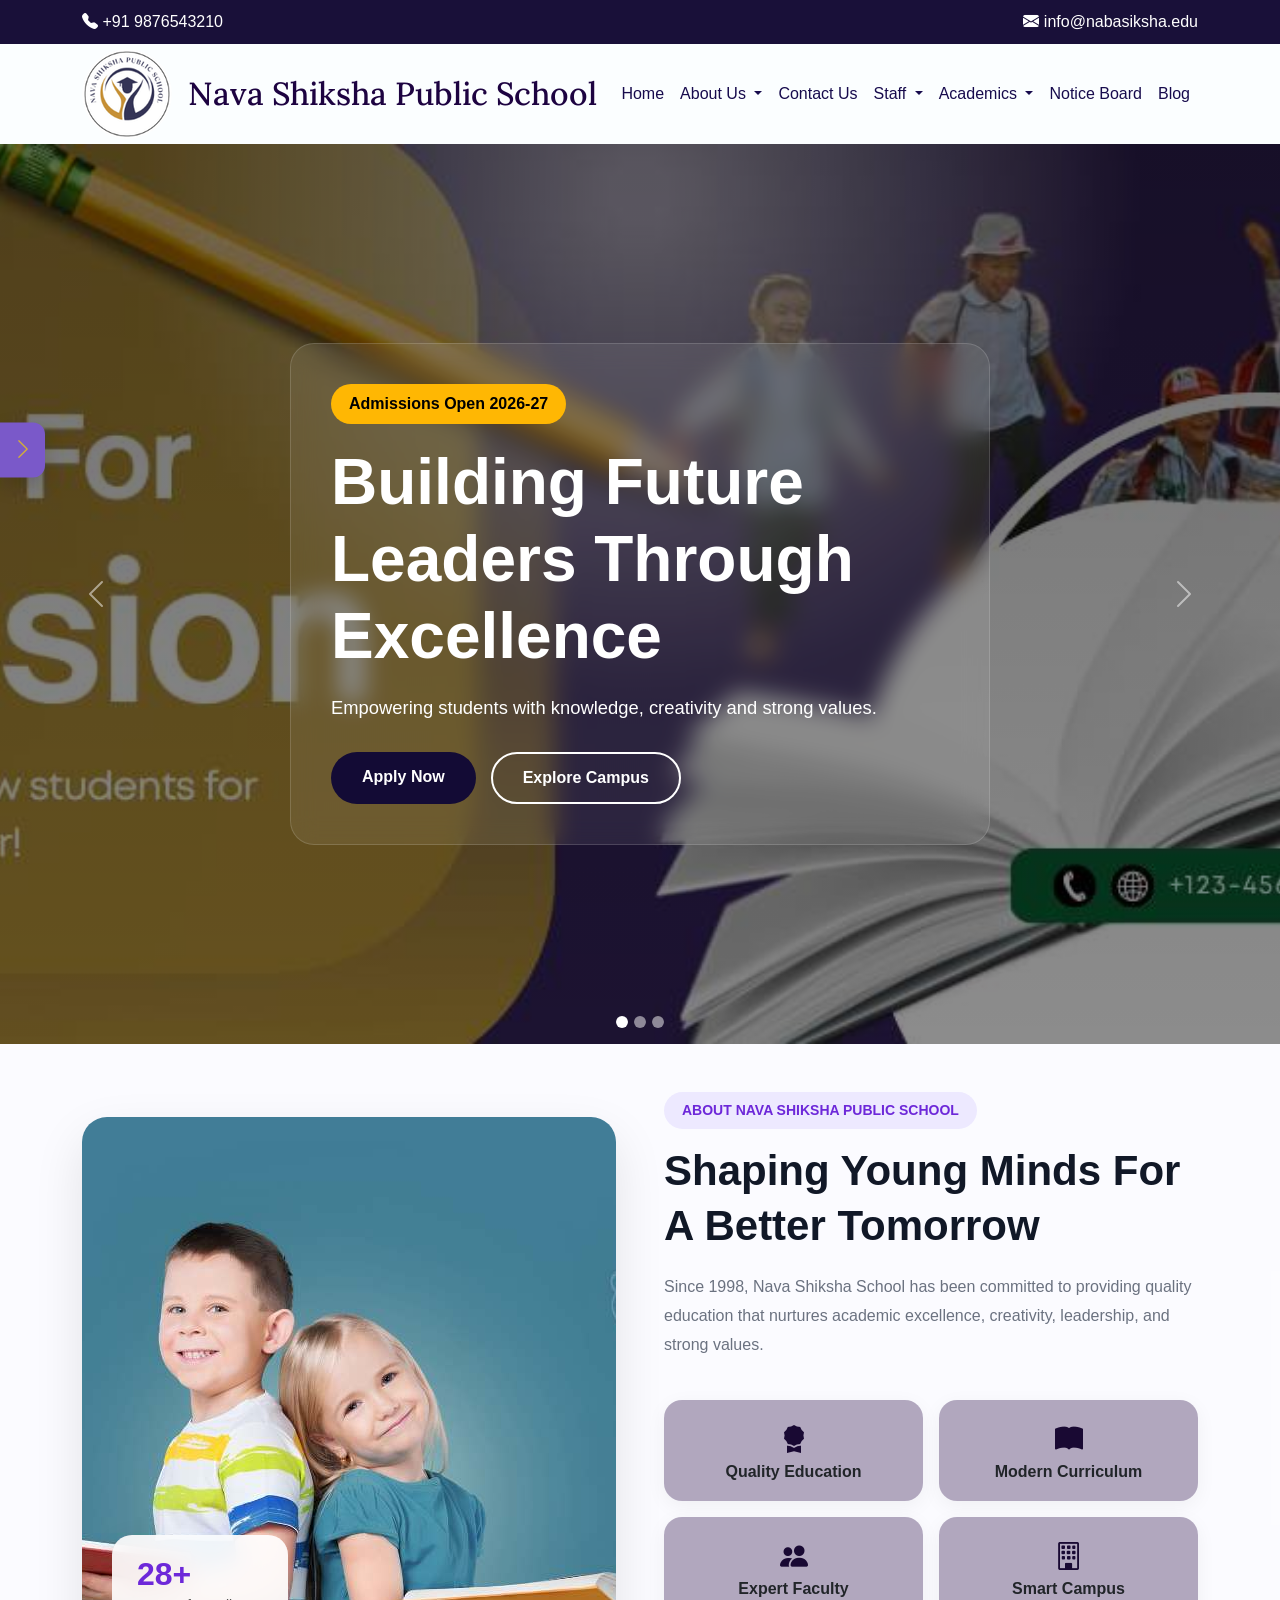
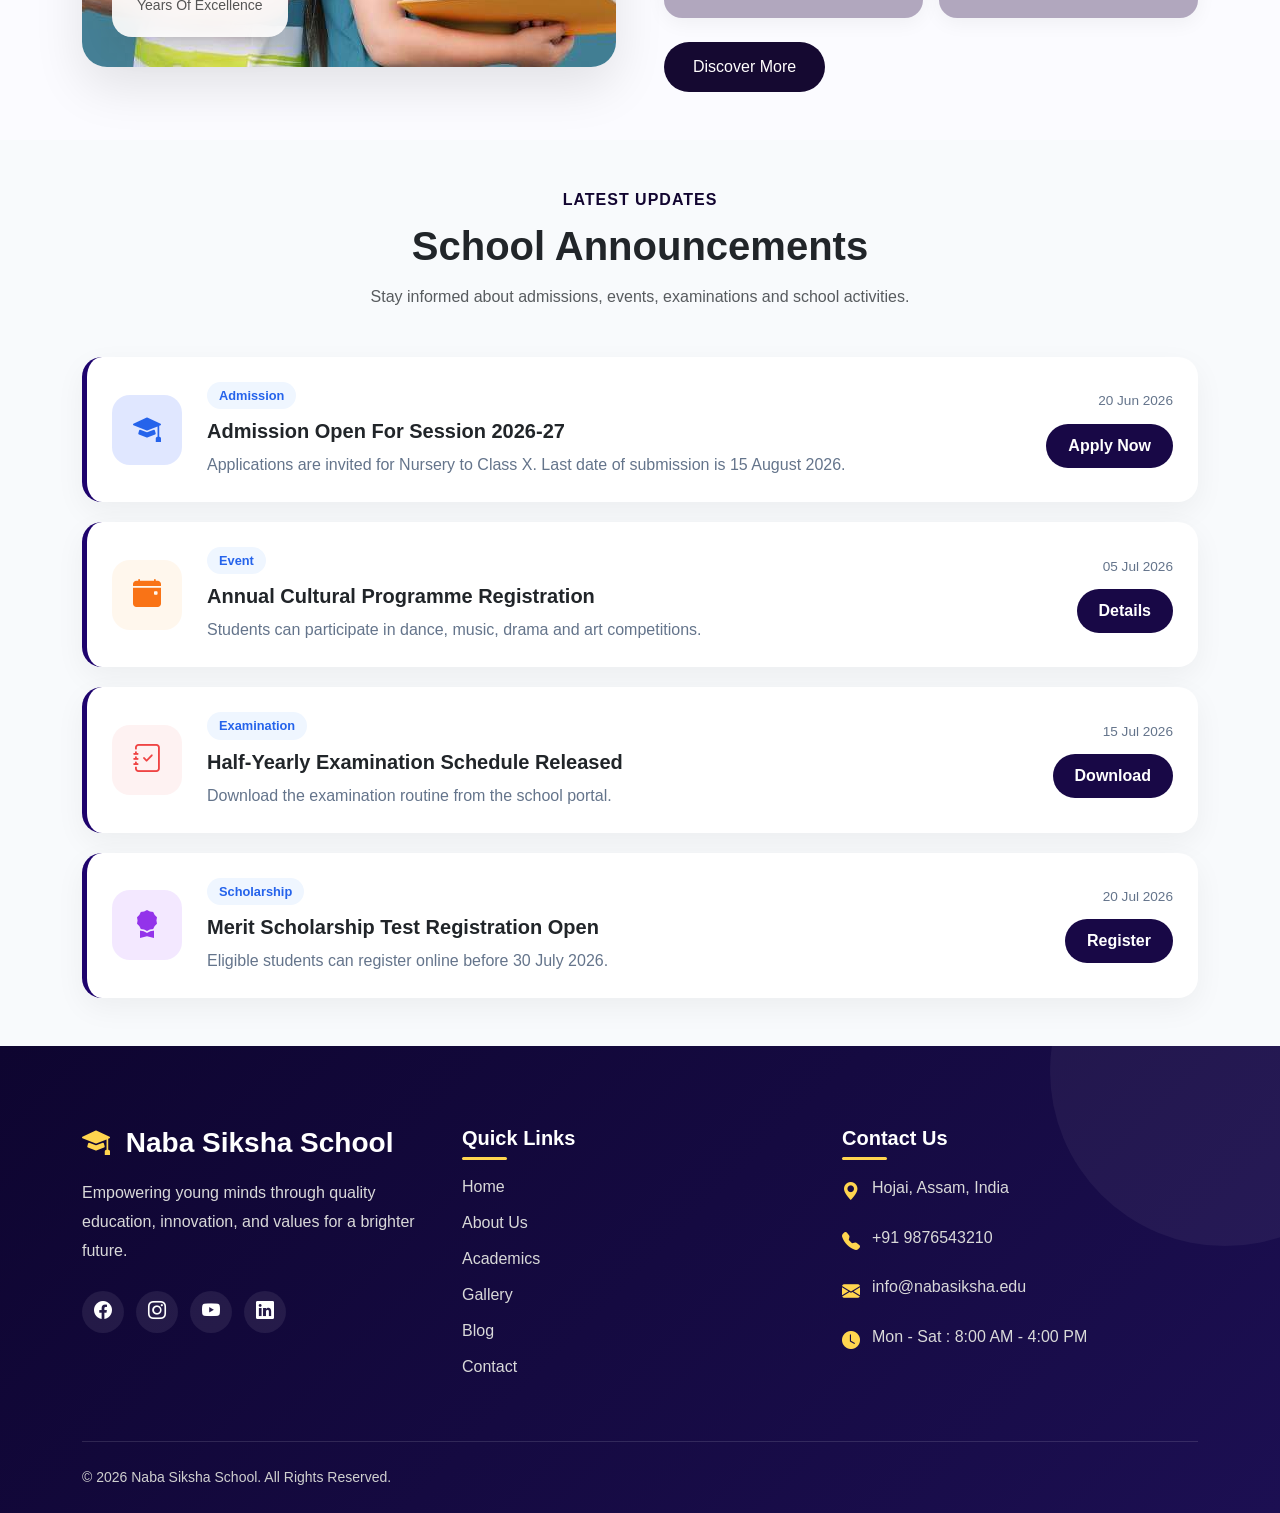
==== commit 2c70e7ad: "updated with contact page" ====
--- a/index.html
+++ b/index.html
@@ -14,6 +14,7 @@
 <link href="https://fonts.googleapis.com/css2?family=Lora:ital,wght@0,400..700;1,400..700&family=Merriweather:ital,opsz,wght@0,18..144,300..900;1,18..144,300..900&display=swap" rel="stylesheet">
 <link rel="stylesheet"
 href="https://cdn.jsdelivr.net/npm/bootstrap-icons@1.11.3/font/bootstrap-icons.min.css">
+<link rel="stylesheet" href="https://cdn.jsdelivr.net/npm/bootstrap-icons@1.11.3/font/bootstrap-icons.css">
 
 <link rel="stylesheet" href="assets/css/index.css">
 </head>
@@ -75,14 +76,14 @@
 
                 <li class="nav-item dropdown">
                     <a class="nav-link dropdown-toggle"
-                       href="#"
+                       href="aboutus.html"
                        data-bs-toggle="dropdown">
                         About Us
                     </a>
 
                     <ul class="dropdown-menu">
                         <li>
-                            <a class="dropdown-item" href="#">
+                            <a class="dropdown-item" href="aboutus.html">
                                 About The School
                             </a>
                         </li>
@@ -93,6 +94,9 @@
                             </a>
                         </li>
                     </ul>
+                </li>
+                 <li class="nav-item">
+                    <a class="nav-link active" href="contactus.html">Contact Us</a>
                 </li>
 
                 <li class="nav-item dropdown">
@@ -574,18 +578,45 @@
                 © 2026 Naba Siksha School. All Rights Reserved.
             </p>
 
-            <p>
-                Designed with ❤️ for Education
-            </p>
+           
 
         </div>
 
     </div>
 
 </footer>
+<div class="social-wrapper">
+
+    <div class="social-toggle">
+        <i class="bi bi-chevron-right"></i>
+    </div>
+
+    <div class="social-menu">
+
+        <a href="#" class="facebook">
+            <i class="bi bi-facebook"></i>
+        </a>
+
+        <a href="#" class="instagram">
+            <i class="bi bi-instagram"></i>
+        </a>
+
+        <a href="#" class="youtube">
+            <i class="bi bi-youtube"></i>
+        </a>
+
+        <a href="#" class="whatsapp">
+            <i class="bi bi-whatsapp"></i>
+        </a>
+
+    </div>
+
+</div>
 
 <script src="https://cdn.jsdelivr.net/npm/bootstrap@5.3.3/dist/js/bootstrap.bundle.min.js"></script>
 <script src="assets/js/main.js"></script>
 
+
+
 </body>
 </html>
--- a/assets/css/index.css
+++ b/assets/css/index.css
@@ -816,3 +816,121 @@
     }
 
 }
+
+/* Social Sidebar */
+
+.social-wrapper{
+    position: fixed;
+    left: 0;
+    top: 50%;
+    transform: translateY(-50%);
+    z-index: 999;
+    display: flex;
+    align-items: center;
+}
+
+/* Arrow Button */
+
+.social-toggle{
+    width: 45px;
+    height: 55px;
+
+    background: #7a59c9;
+    color: #D4AF37;
+
+    display: flex;
+    align-items: center;
+    justify-content: center;
+
+    cursor: pointer;
+
+    border-radius: 0 12px 12px 0;
+
+    box-shadow: 0 8px 20px rgba(0,0,0,.15);
+}
+
+.social-toggle i{
+    font-size: 22px;
+    transition: .3s;
+}
+
+/* Social Menu */
+
+.social-menu{
+    display: flex;
+    gap: 10px;
+
+    padding: 8px;
+
+    background: rgba(255,255,255,.95);
+
+    backdrop-filter: blur(10px);
+
+    border-radius: 0 15px 15px 0;
+
+    box-shadow: 0 10px 30px rgba(0,0,0,.1);
+
+    margin-left: -300px;
+
+    transition: .4s ease;
+}
+
+/* Hover Open */
+
+.social-wrapper:hover .social-menu{
+    margin-left: 0;
+}
+
+.social-wrapper:hover .social-toggle i{
+    transform: rotate(180deg);
+}
+
+/* Icons */
+
+.social-menu a{
+    width: 45px;
+    height: 45px;
+
+    display: flex;
+    align-items: center;
+    justify-content: center;
+
+    border-radius: 12px;
+
+    text-decoration: none;
+
+    font-size: 20px;
+
+    transition: .3s;
+}
+
+/* Official Colors */
+
+.facebook{
+    background: #1877F2;
+    color: white;
+}
+
+.instagram{
+    background: linear-gradient(
+        45deg,
+        #F58529,
+        #DD2A7B,
+        #8134AF
+    );
+    color: white;
+}
+
+.youtube{
+    background: #FF0000;
+    color: white;
+}
+
+.whatsapp{
+    background: #25D366;
+    color: white;
+}
+
+.social-menu a:hover{
+    transform: translateY(-5px);
+}
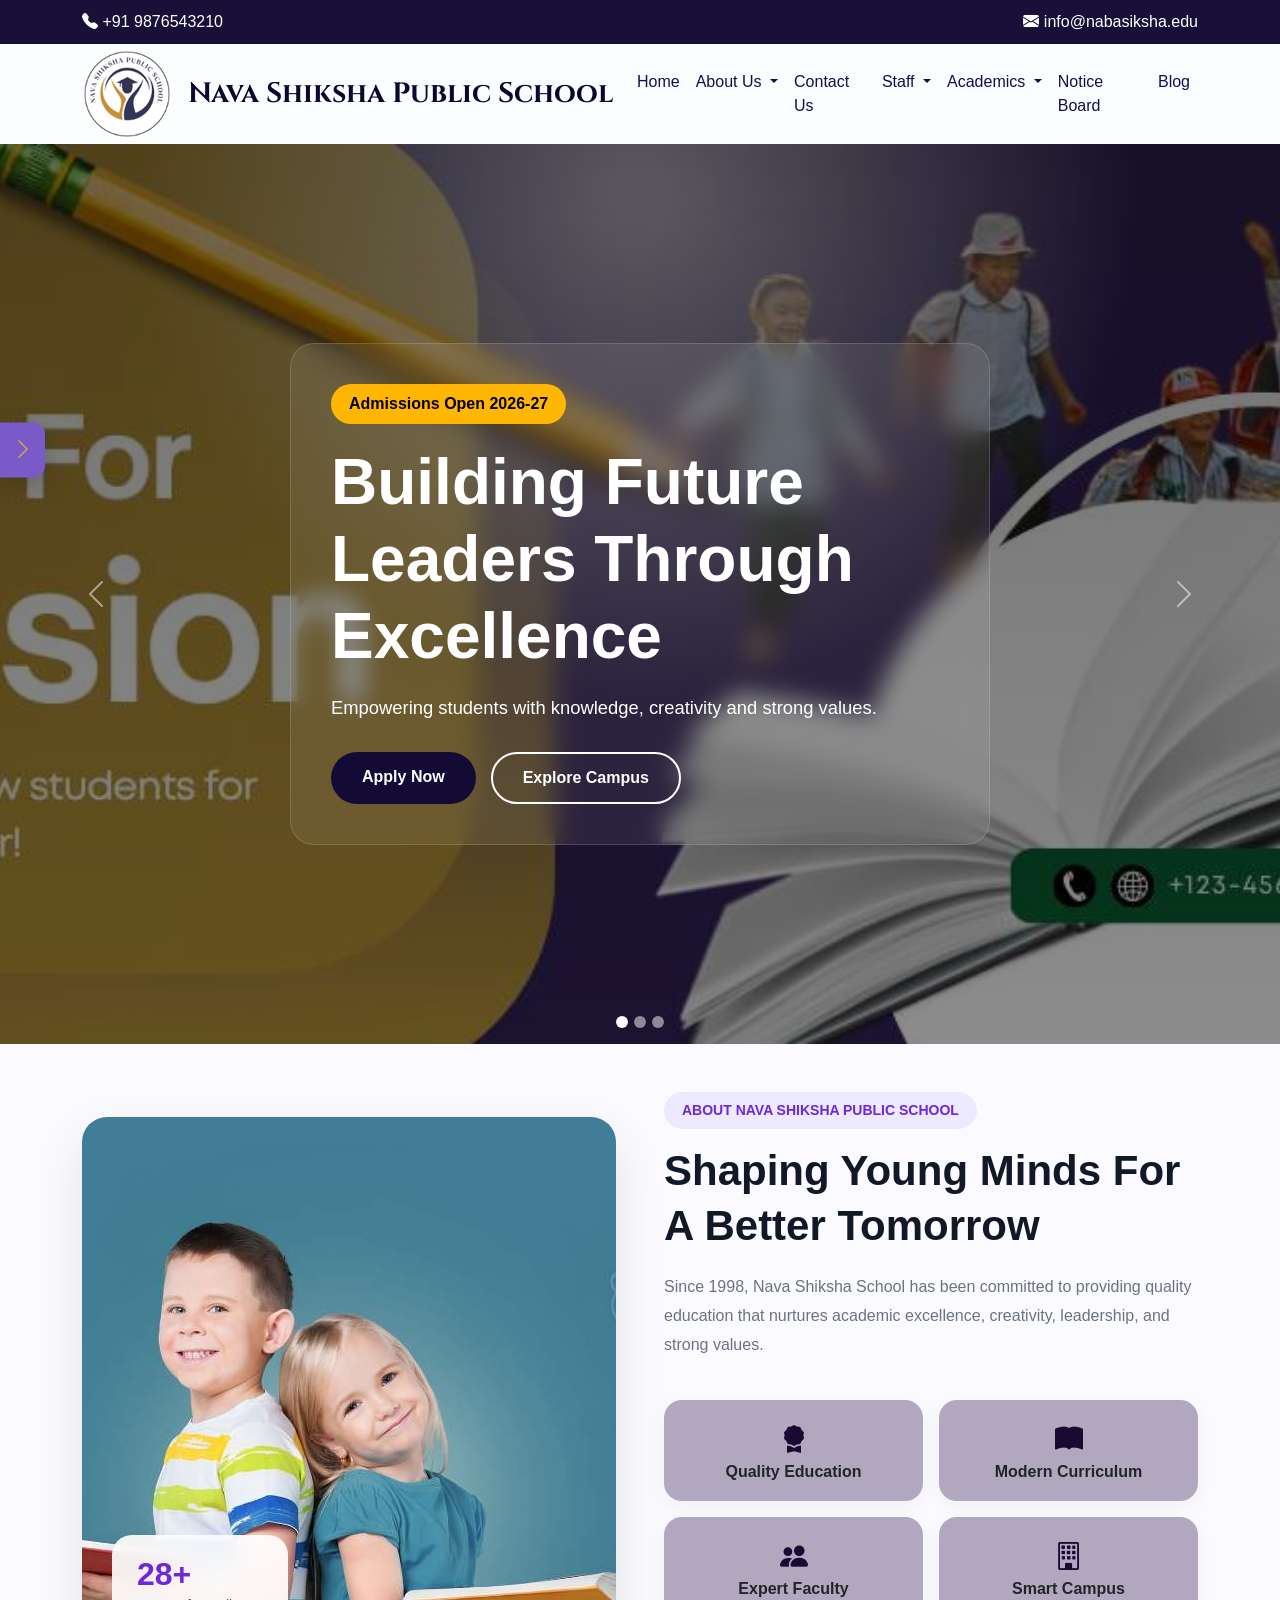
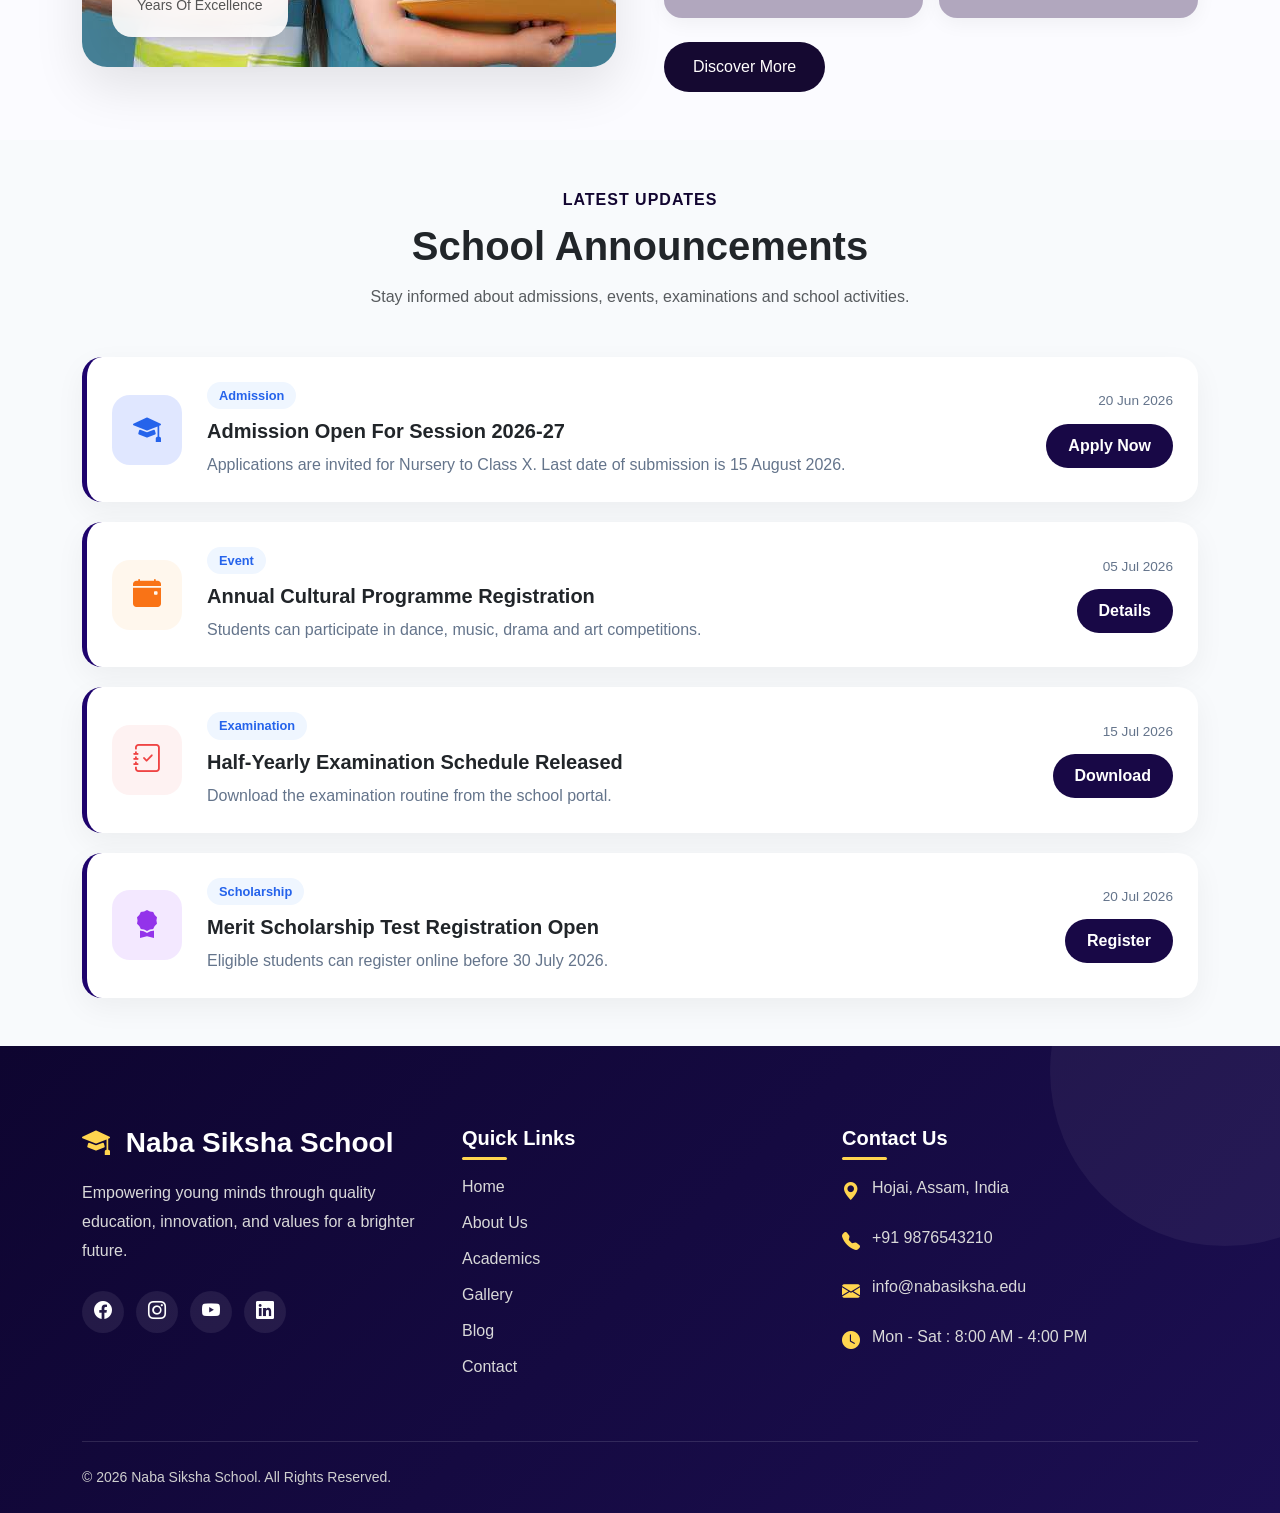
==== commit d4ca97b5: "updated" ====
--- a/index.html
+++ b/index.html
@@ -6,12 +6,14 @@
 
 <title>Naba Siksha School</title>
 
+<!--Google Fonts-->
+<link rel="preconnect" href="https://fonts.googleapis.com">
+<link href="https://fonts.googleapis.com/css2?family=Cinzel:wght@500;600;700&display=swap" rel="stylesheet">
+
 <link href="https://cdn.jsdelivr.net/npm/bootstrap@5.3.3/dist/css/bootstrap.min.css" rel="stylesheet">
 
 <link rel="stylesheet" href="https://cdn.jsdelivr.net/npm/bootstrap-icons@1.11.3/font/bootstrap-icons.css">
 
-<link rel="preconnect" href="https://fonts.googleapis.com">
-<link href="https://fonts.googleapis.com/css2?family=Lora:ital,wght@0,400..700;1,400..700&family=Merriweather:ital,opsz,wght@0,18..144,300..900;1,18..144,300..900&display=swap" rel="stylesheet">
 <link rel="stylesheet"
 href="https://cdn.jsdelivr.net/npm/bootstrap-icons@1.11.3/font/bootstrap-icons.min.css">
 <link rel="stylesheet" href="https://cdn.jsdelivr.net/npm/bootstrap-icons@1.11.3/font/bootstrap-icons.css">
@@ -129,7 +131,7 @@
                 </li>
 
                 <li class="nav-item">
-                    <a class="nav-link" href="#">Notice Board</a>
+                    <a class="nav-link" href="noticeboard.html">Notice Board</a>
                 </li>
 
                 <li class="nav-item">
--- a/assets/css/index.css
+++ b/assets/css/index.css
@@ -38,11 +38,13 @@
 .school-logo{
     border-radius: 50%;
 }
-.school-name{
-    font-size:2rem;
-    color:#1d0341;
-    font-family: "Lora", serif;
-}
+   .school-name{
+       font-family:'Cinzel', serif;
+       font-weight:700;
+        font-size: 28px;
+        line-height: 1.2;
+        color:#0e0530
+    }
 
 
 .navbar{
@@ -505,19 +507,28 @@
         gap:10px;
     }
 
-    .school-logo{
-        width:48px;
-        height:auto;
+.school-logo{
+        width:42px;
+        height:42px;
         object-fit:contain;
         border-radius:50%;
-        margin-left:17px;
+        margin-left:0;
+        flex-shrink:0;
     }
 
     .school-name{
-        font-size:1rem;
-        line-height:1;
+        font-size:16px;
+        font-weight:700;
+        line-height:1.2;
         margin:0;
-        margin-left:-15px;
+        margin-left:-14px;
+        white-space:nowrap;
+        overflow:hidden;
+        text-overflow:ellipsis;
+    }
+
+    .school-tagline{
+        display:none;
     }
 
     .navbar-collapse{
